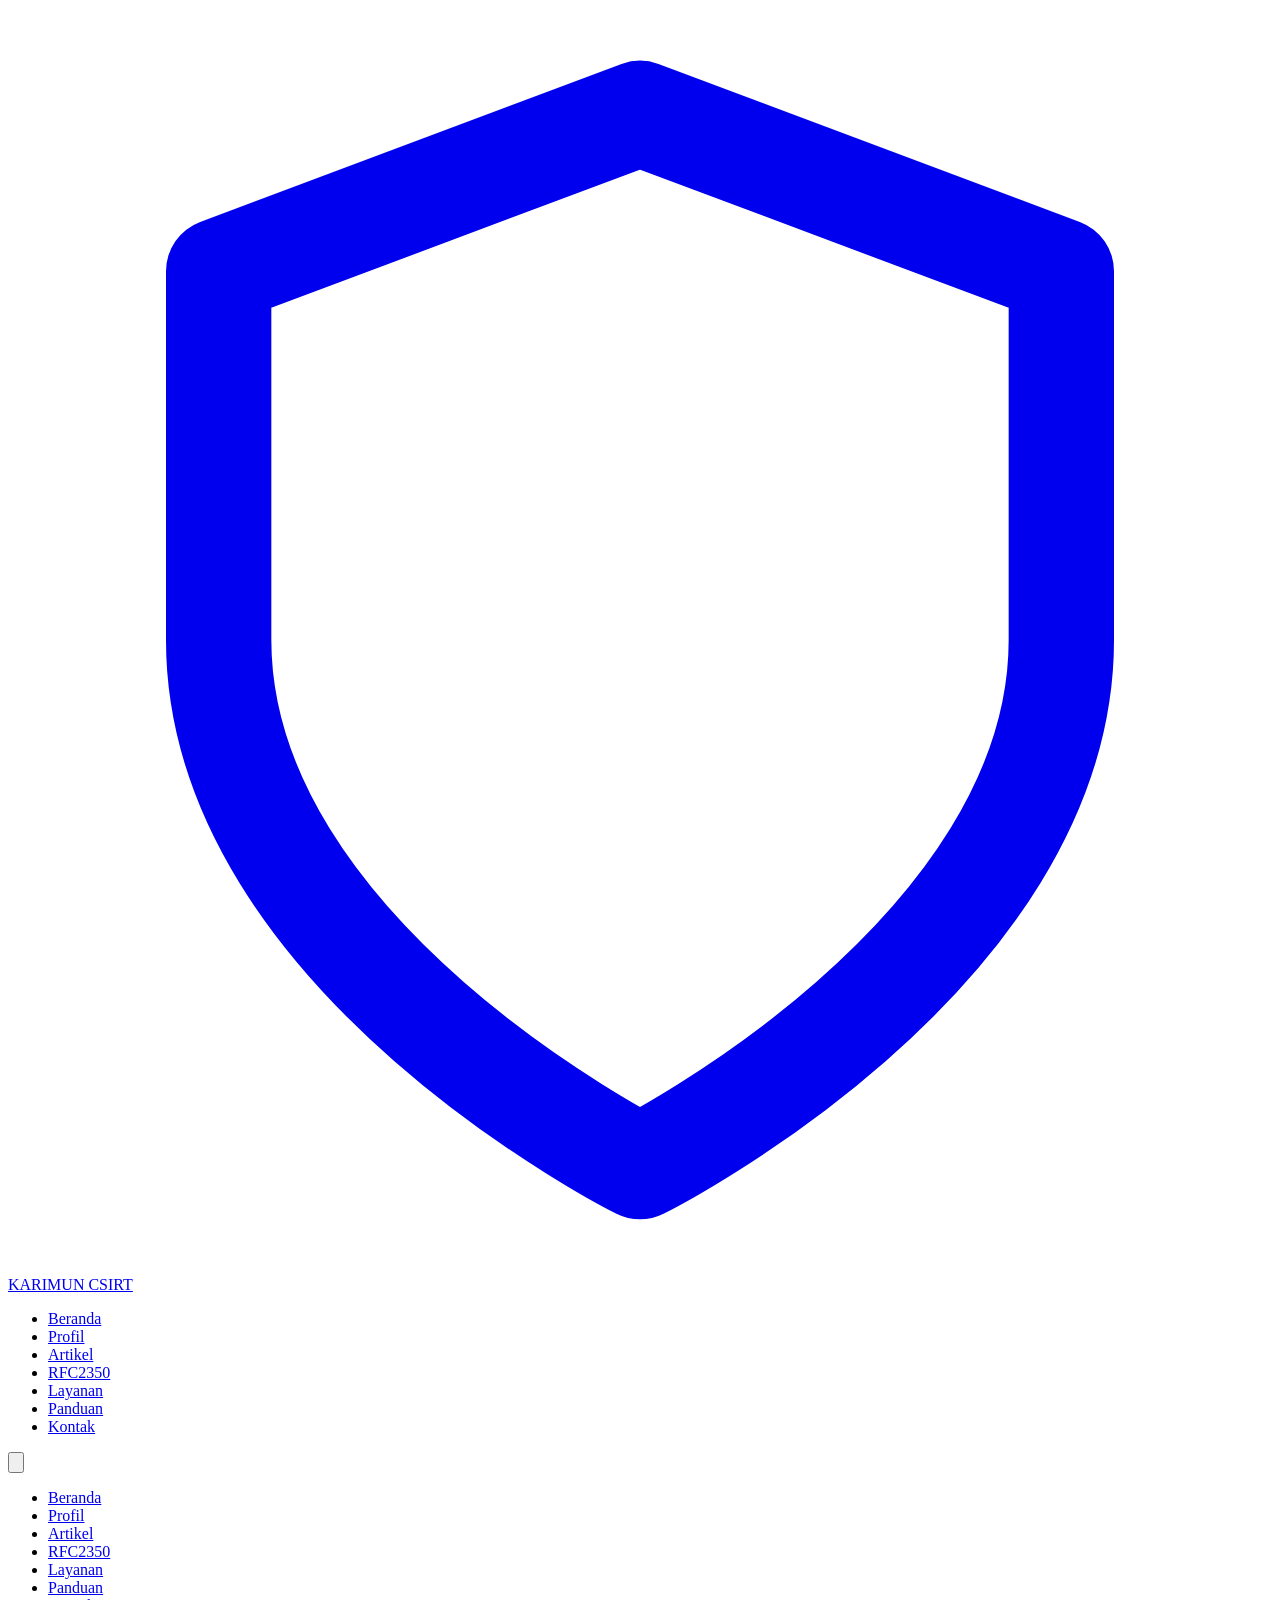
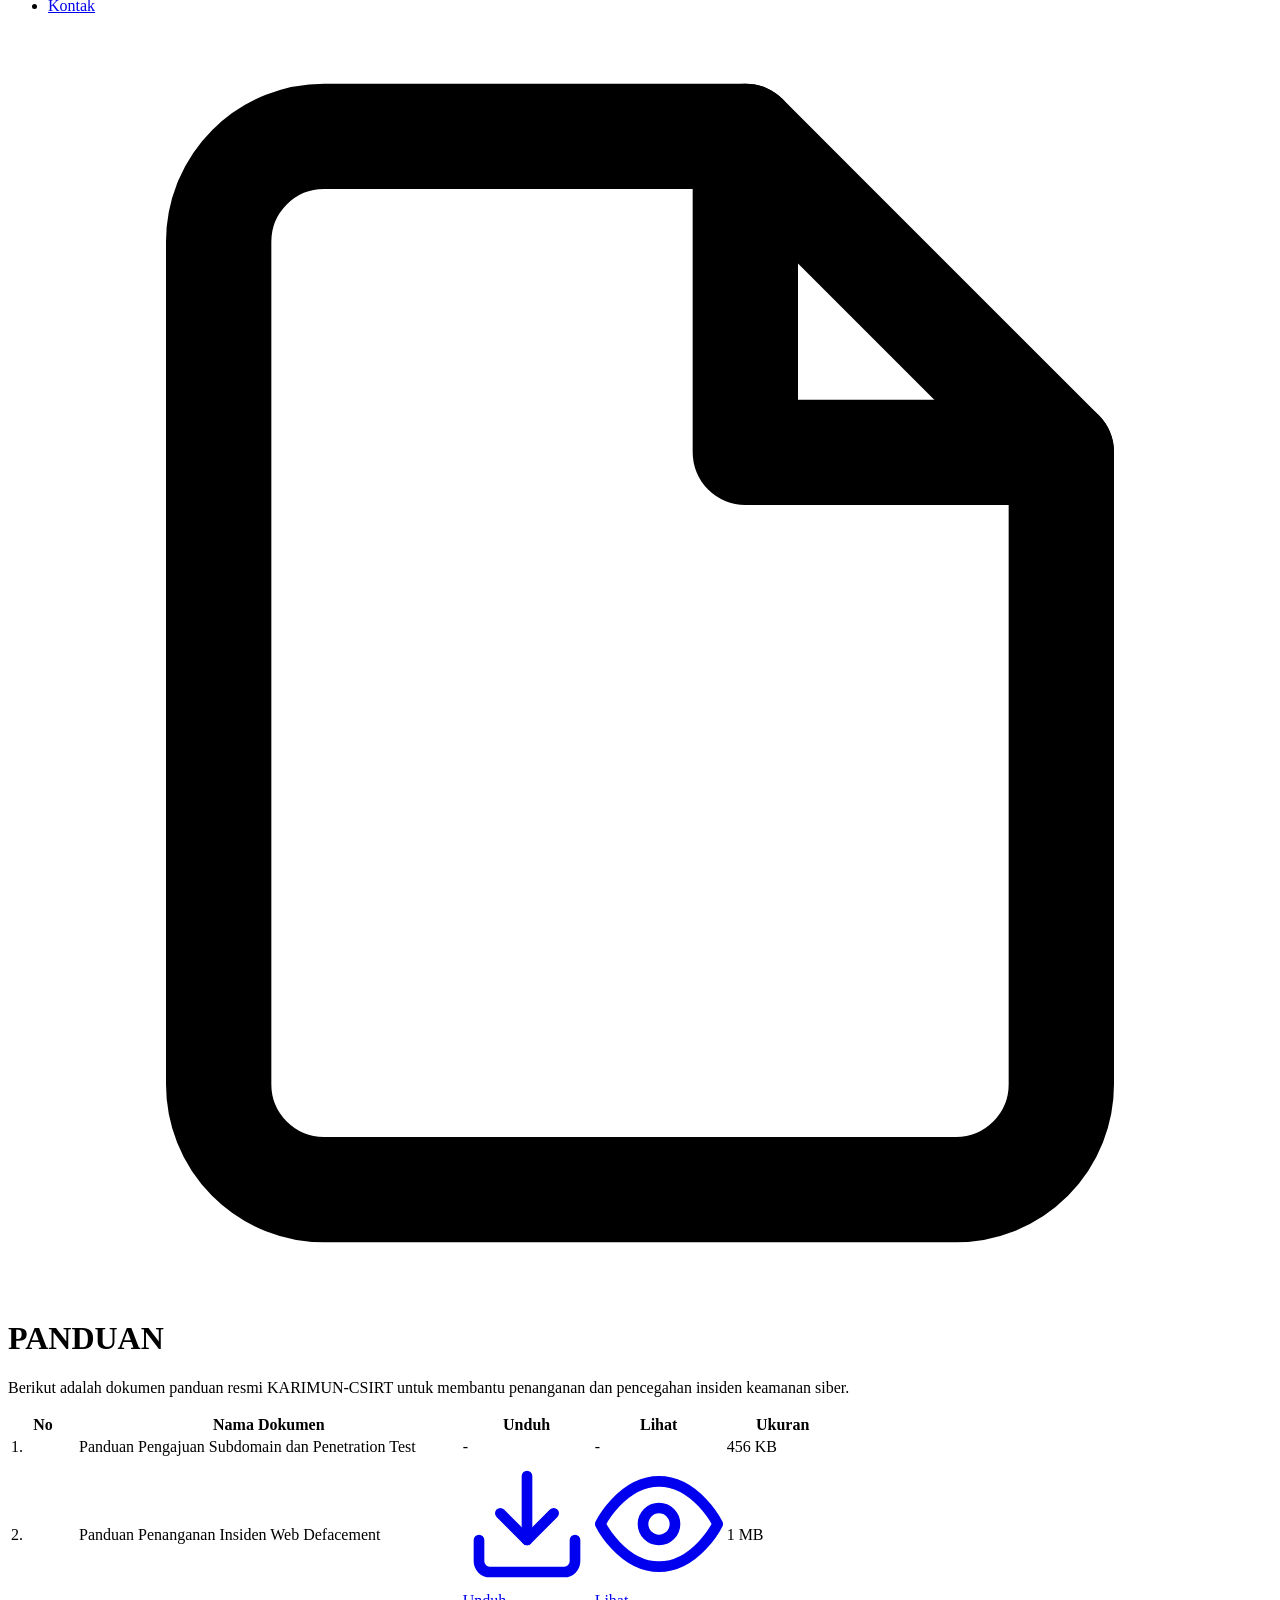
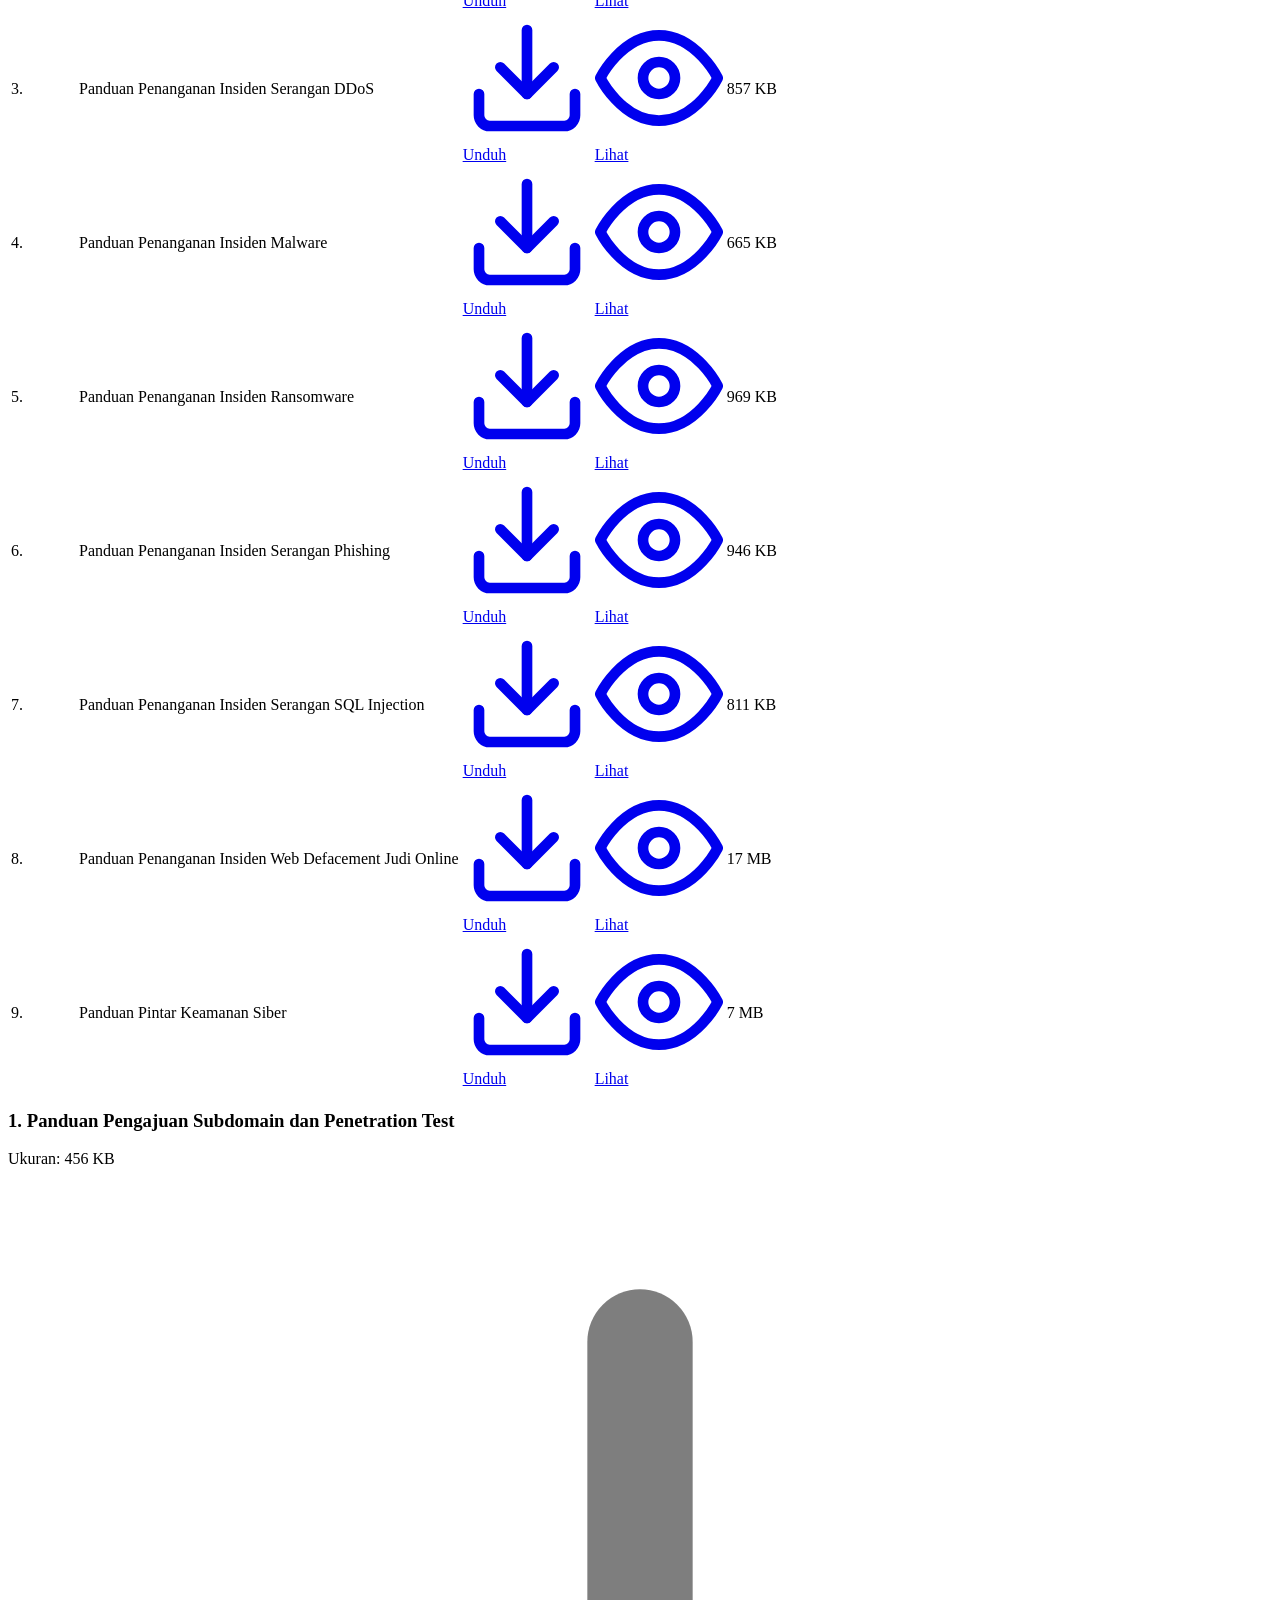
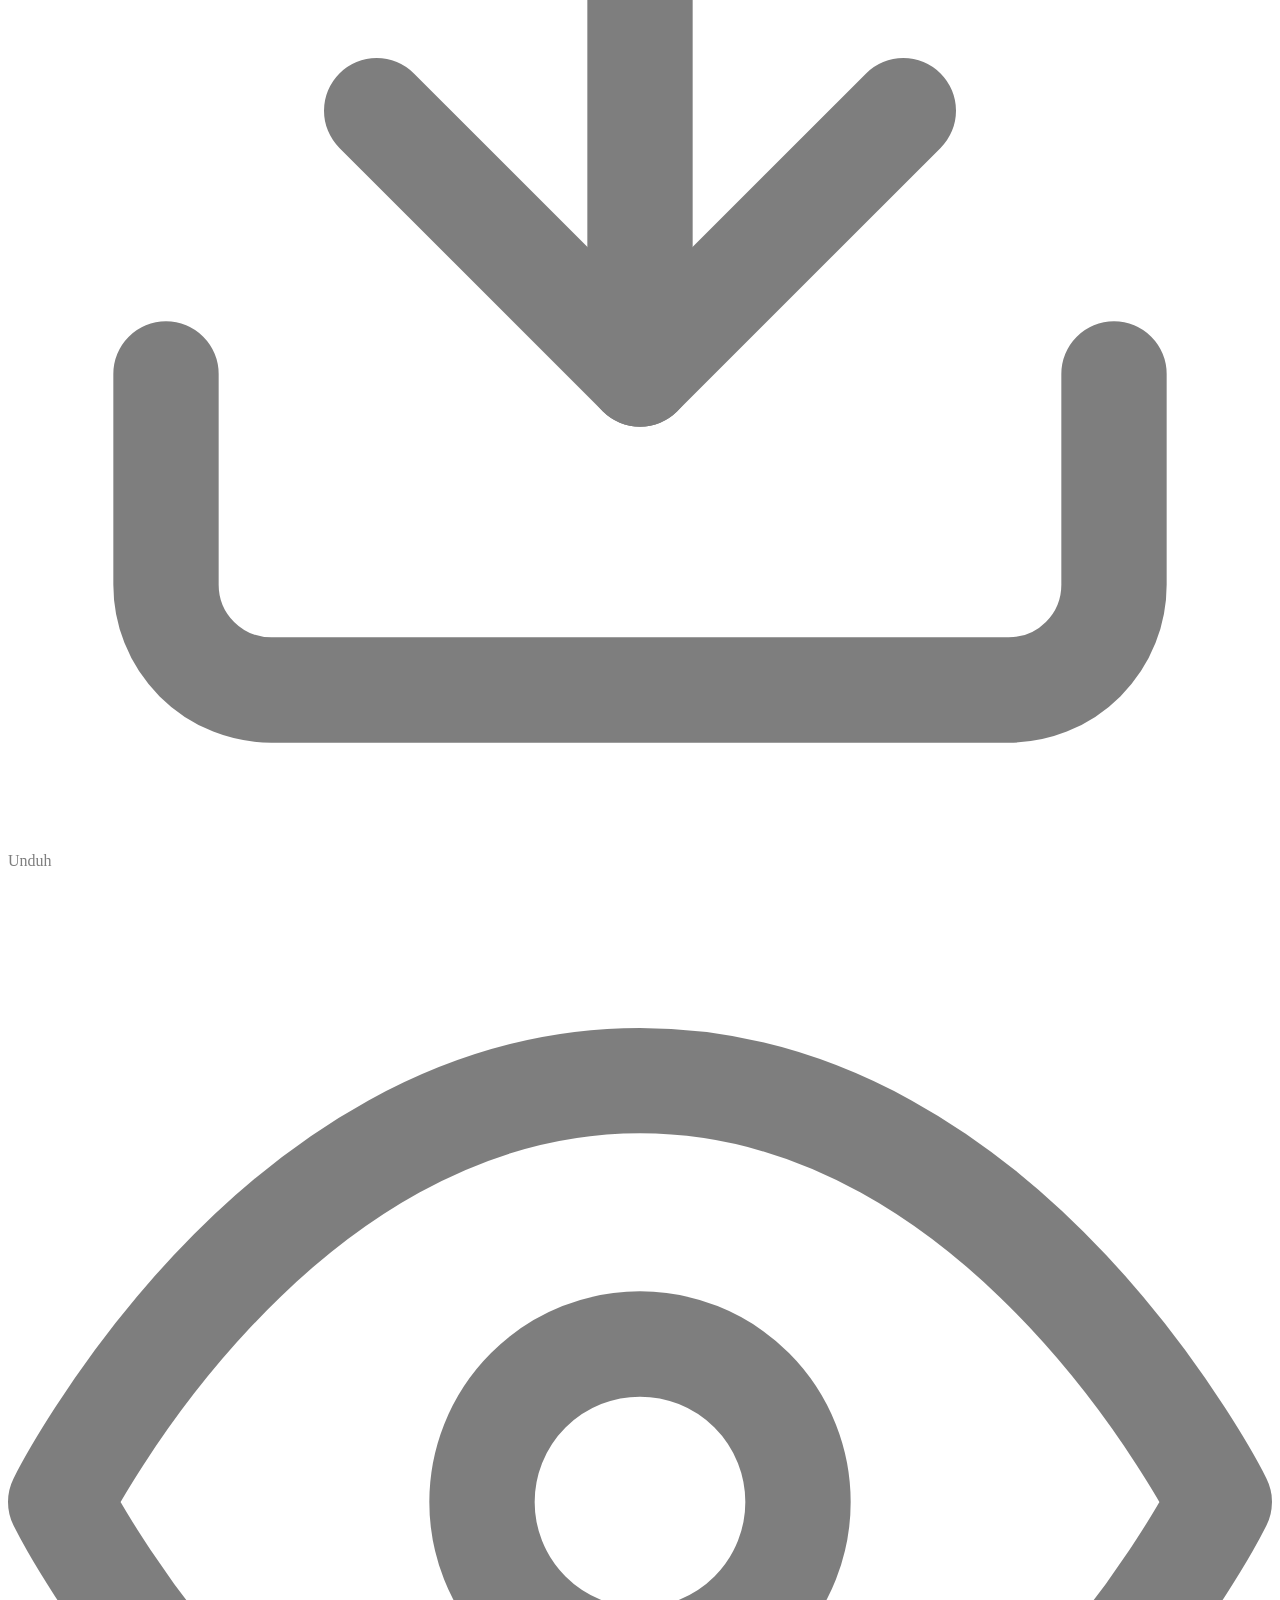
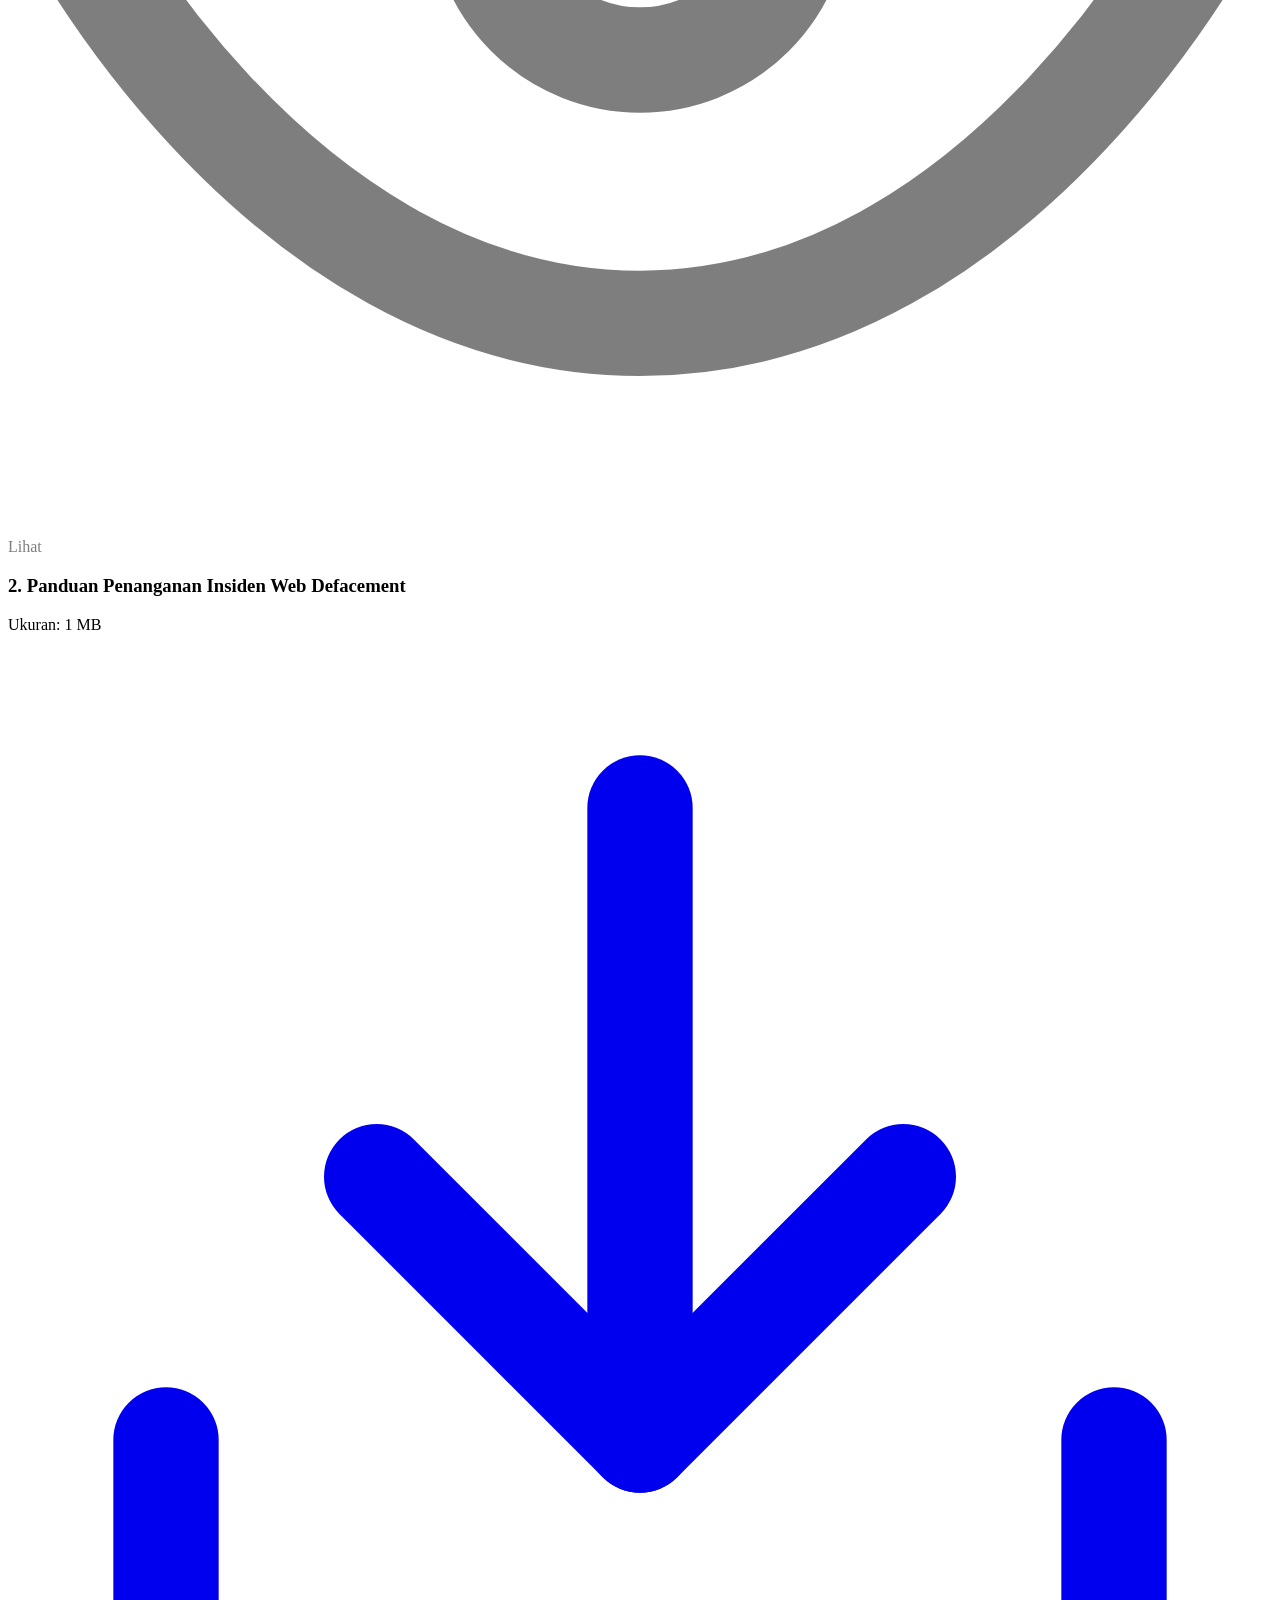
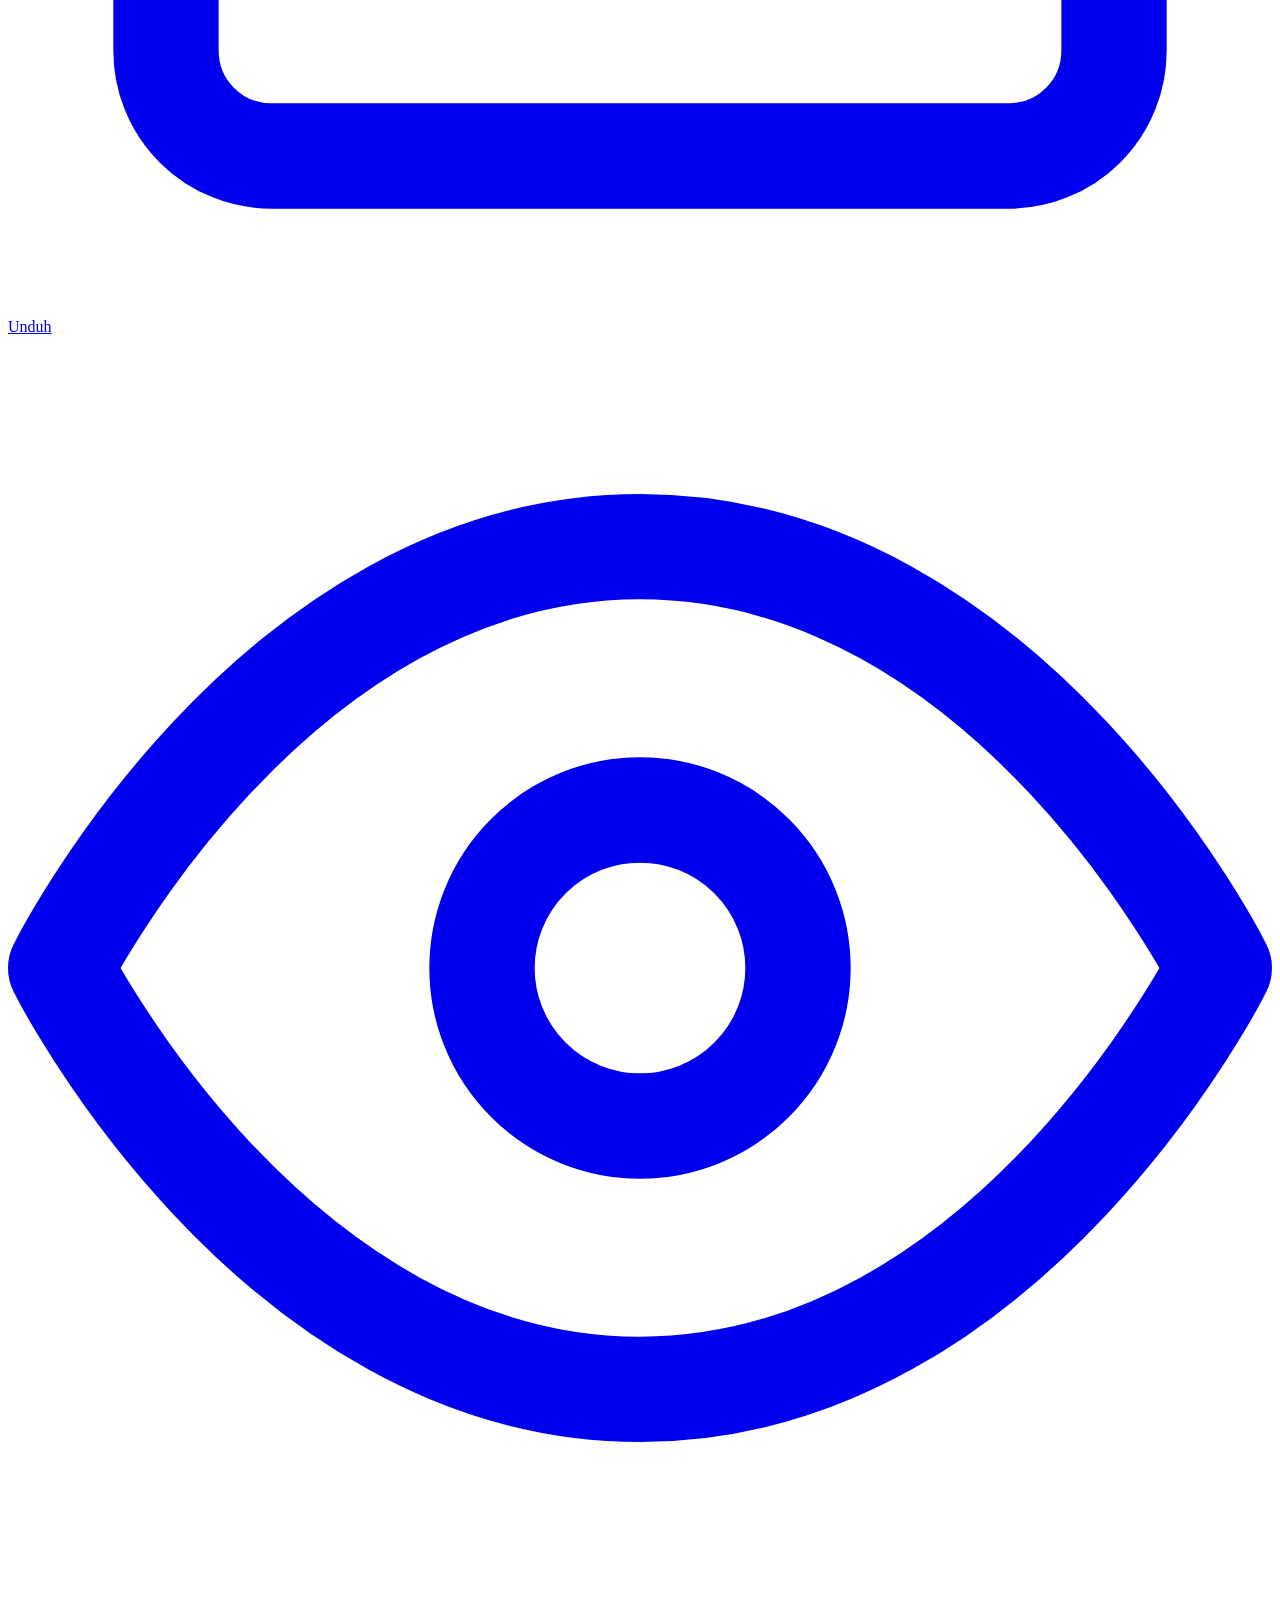
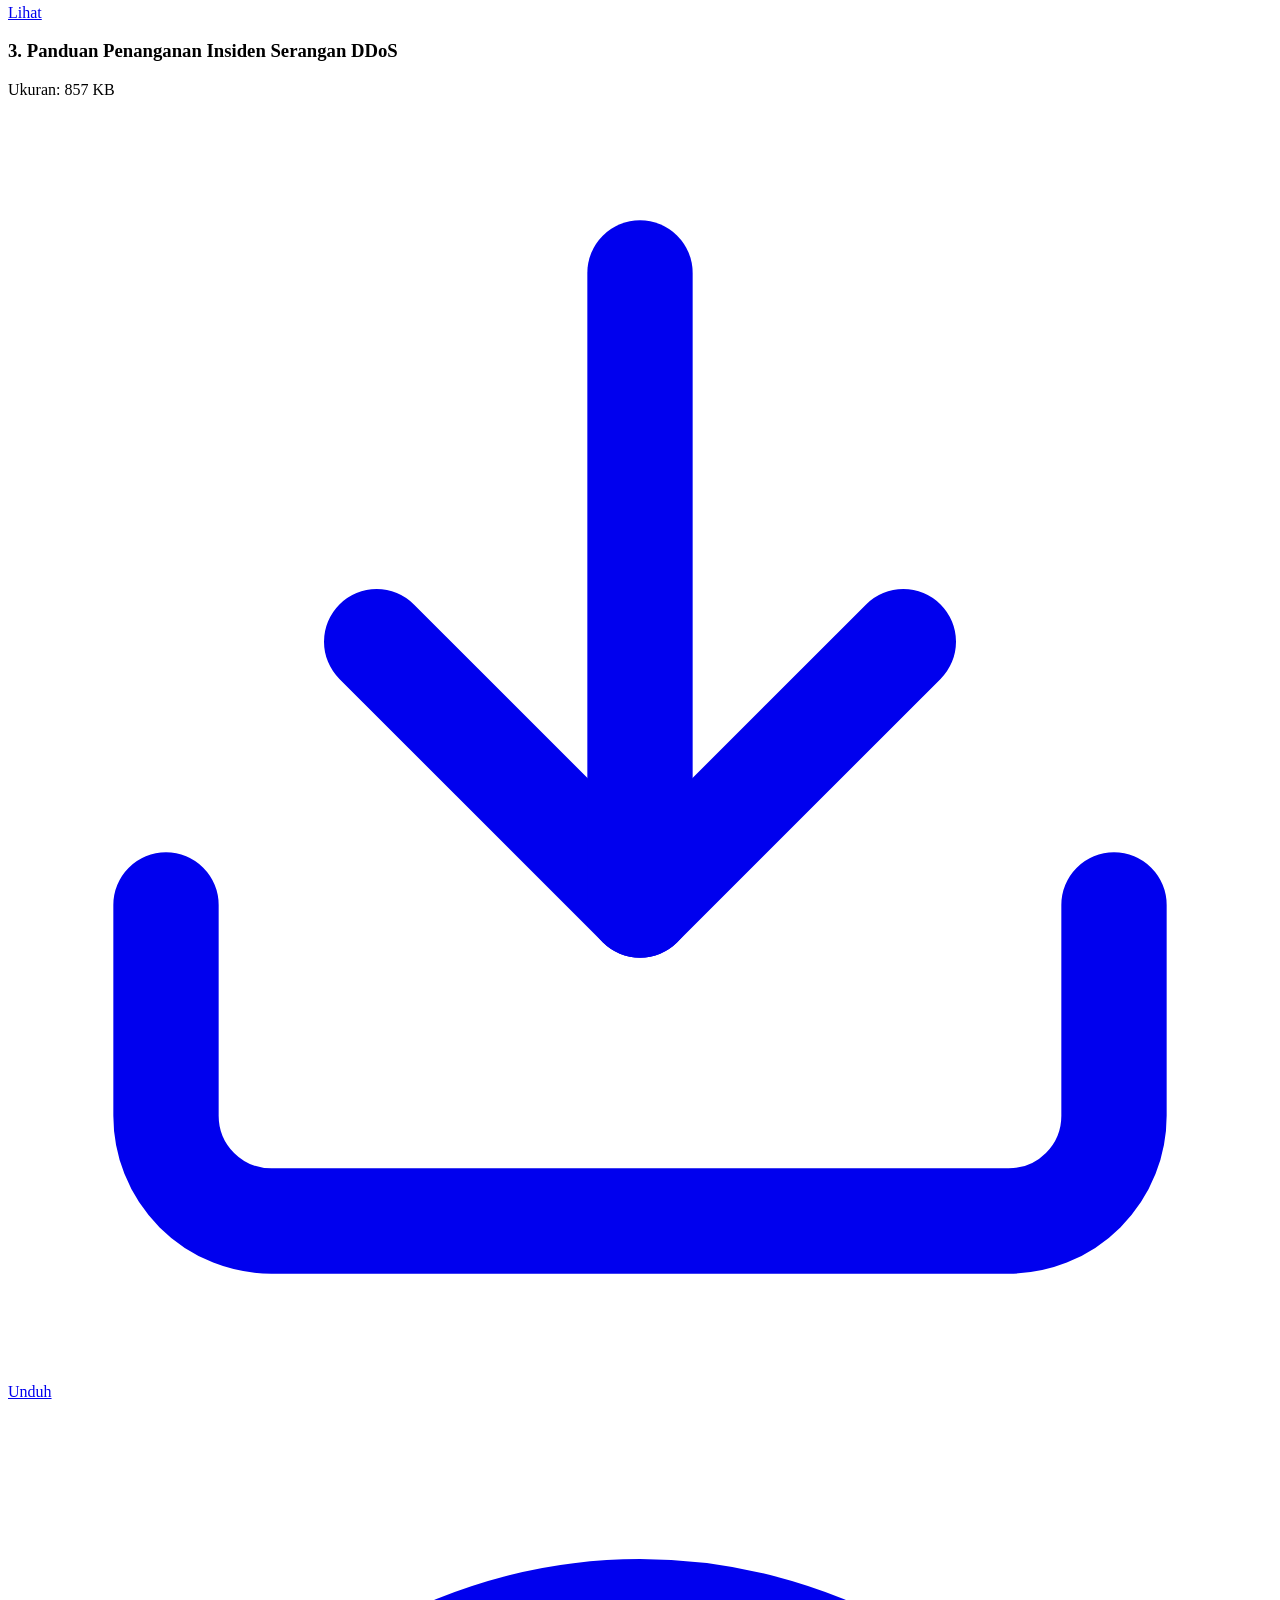
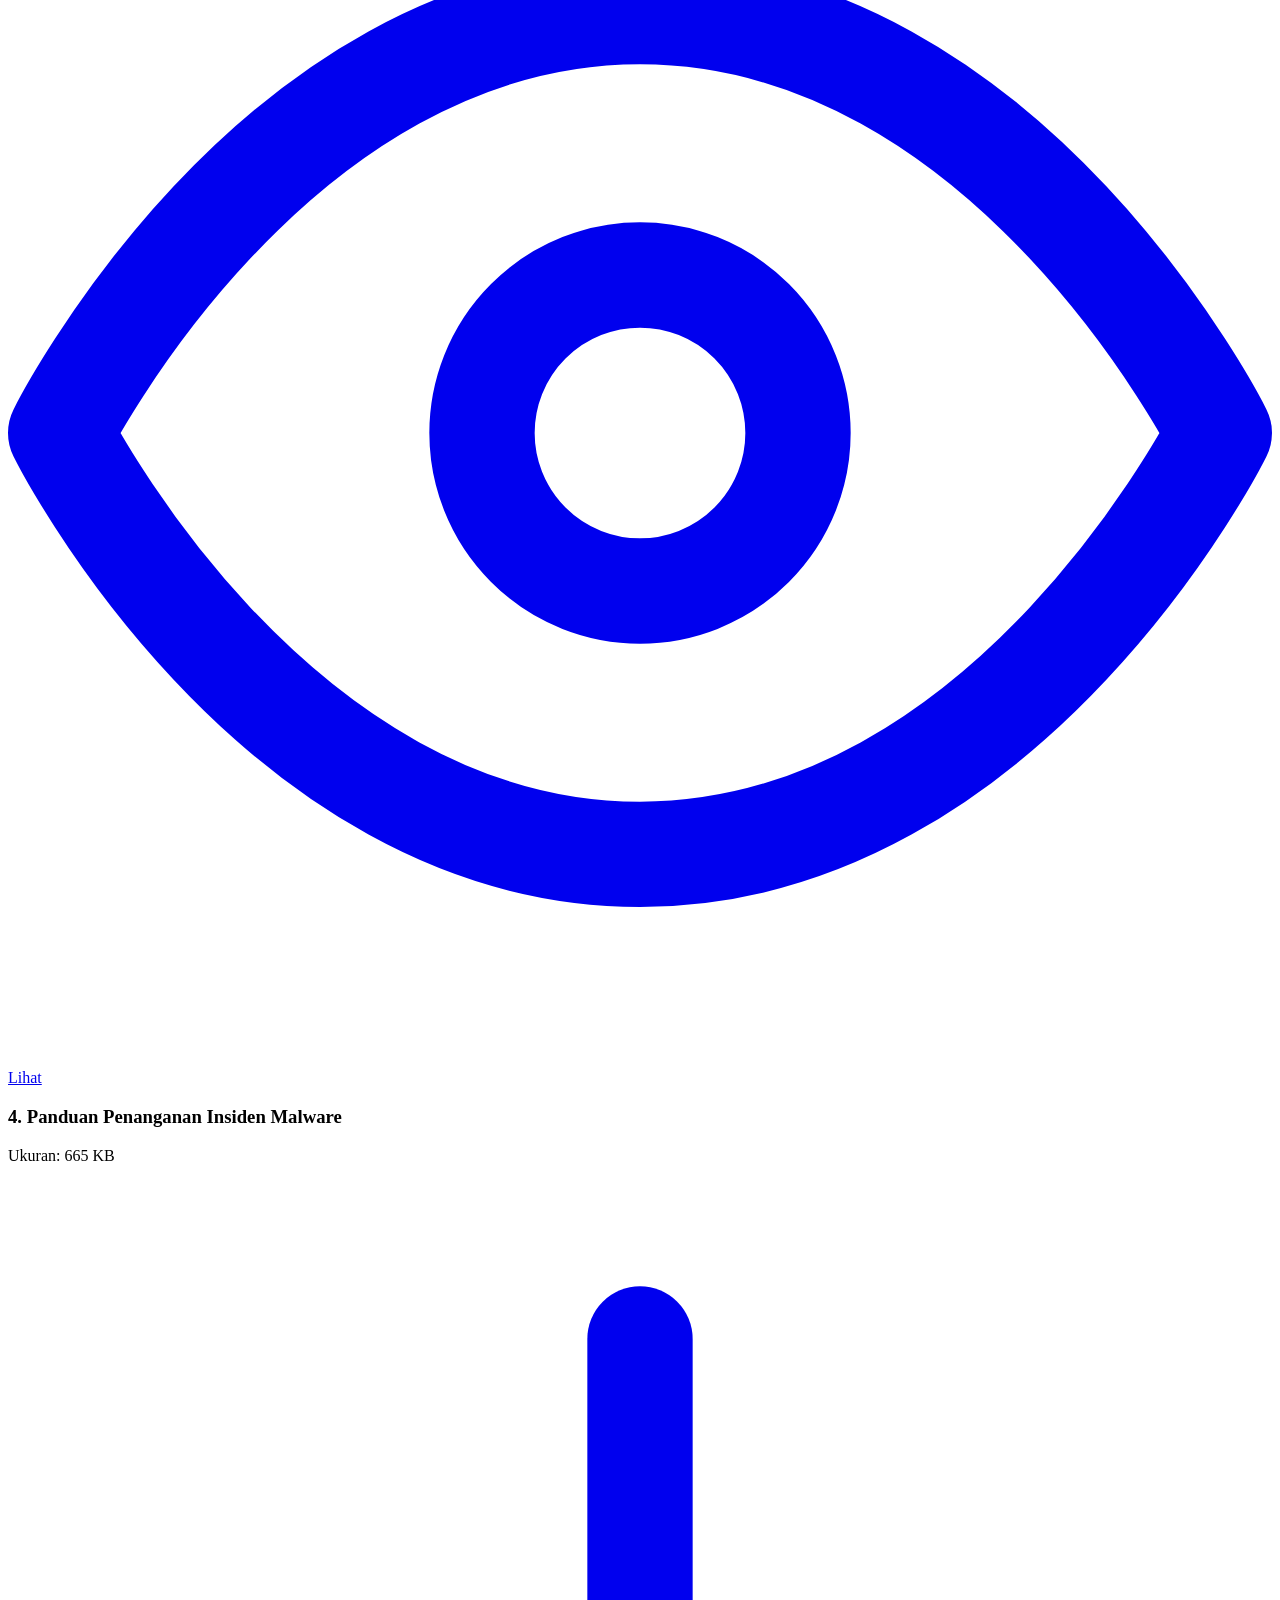
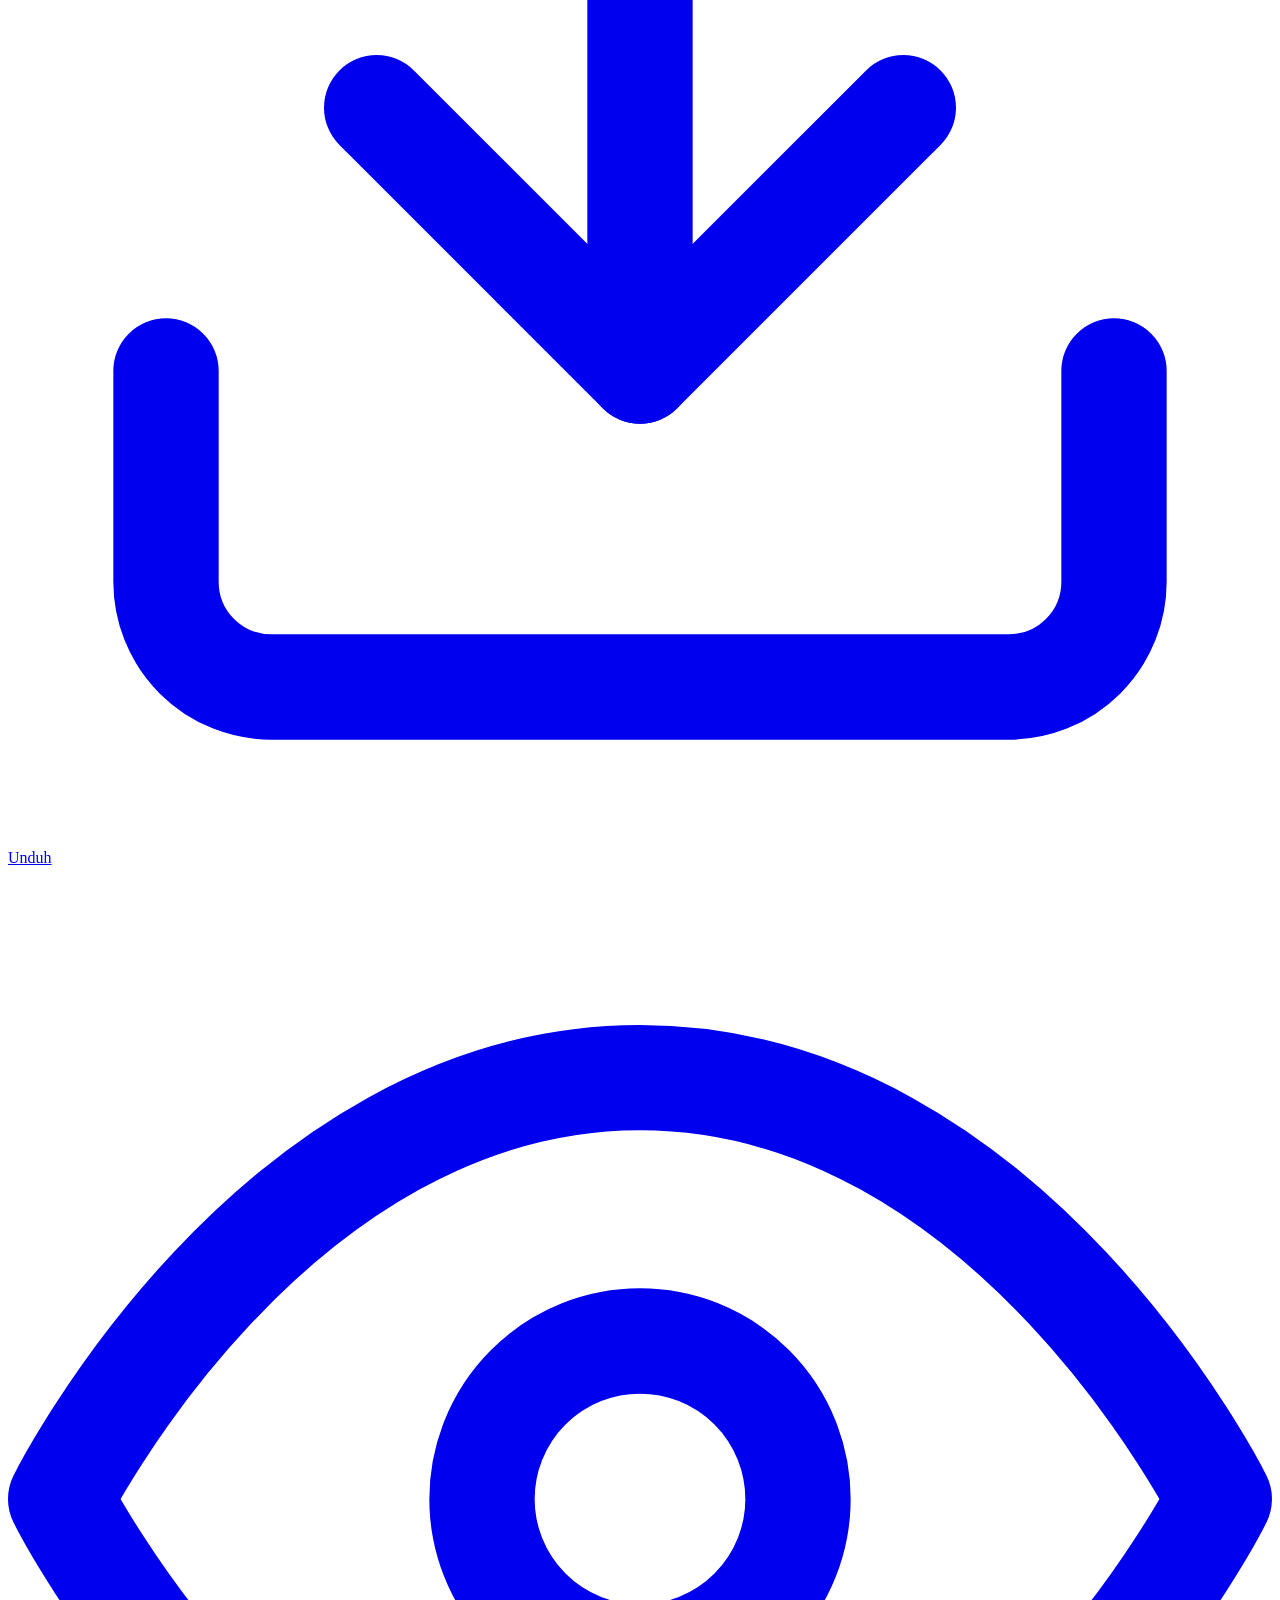
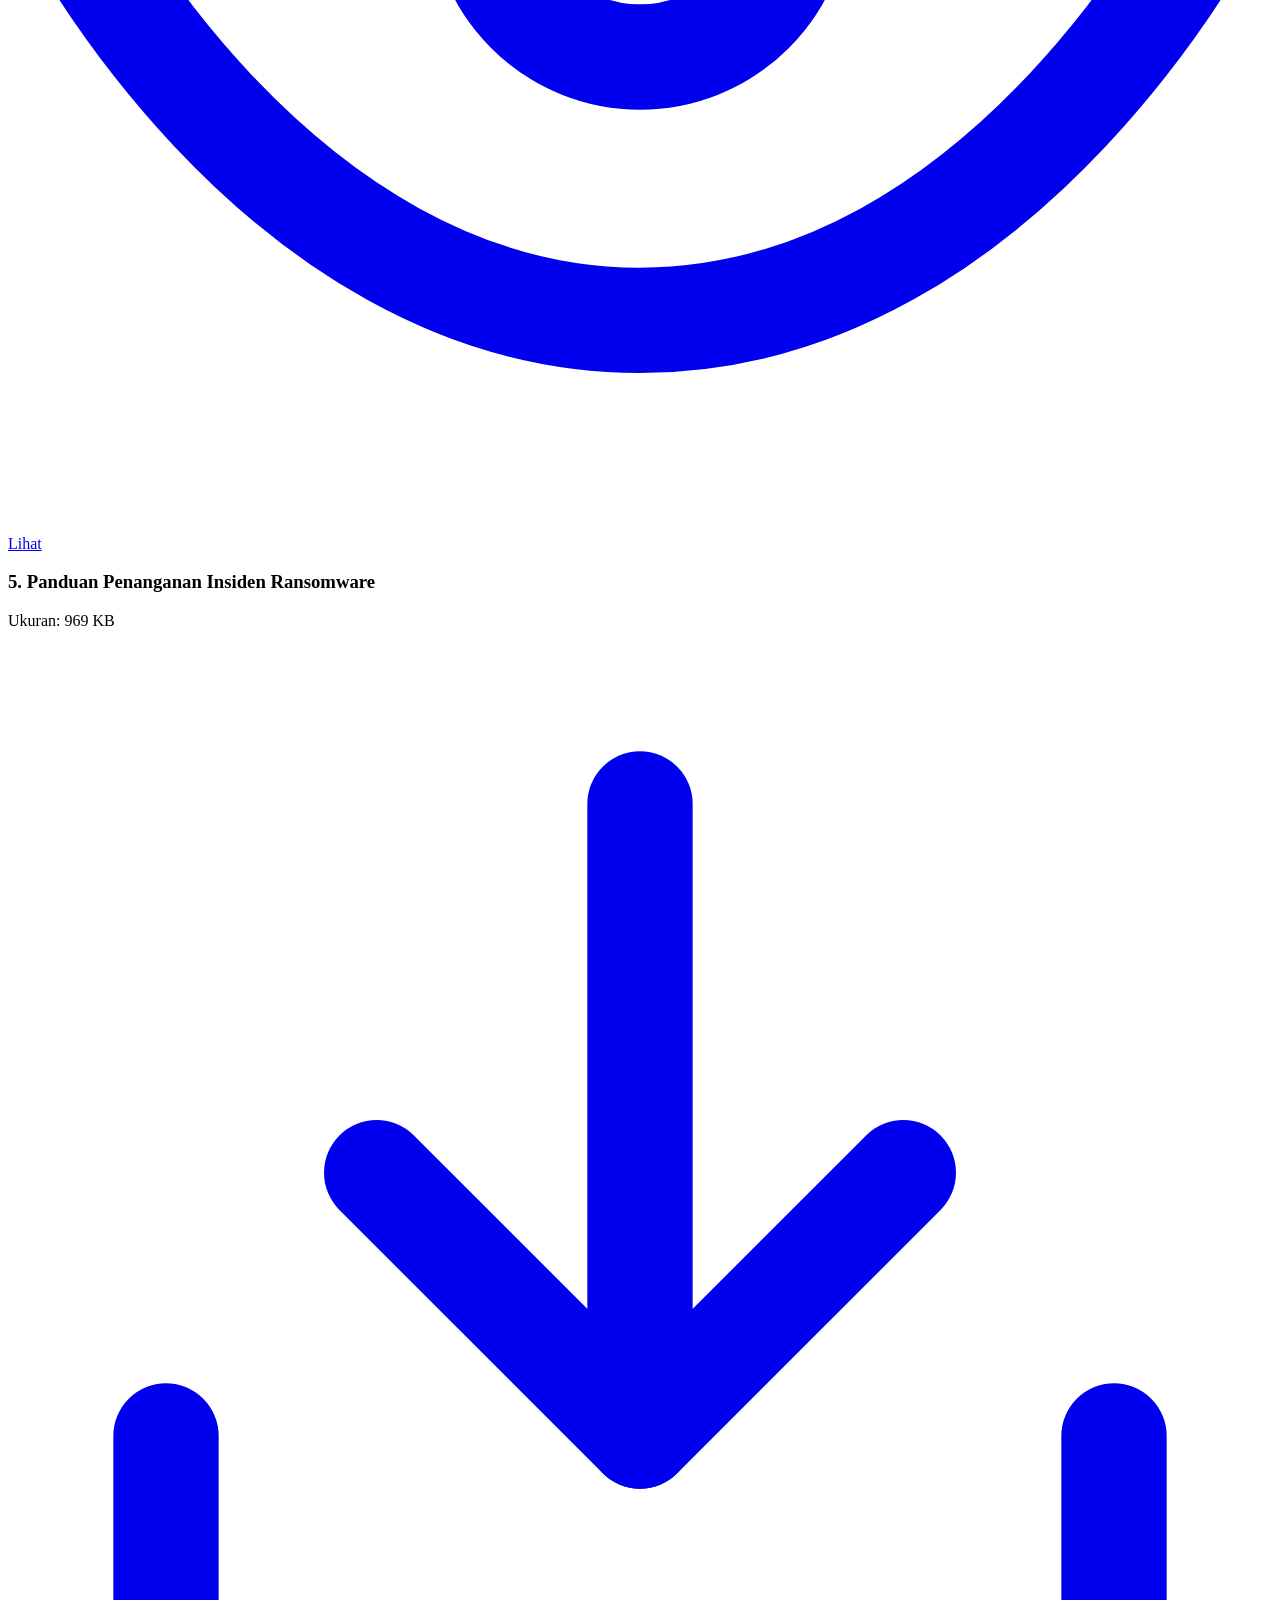
==== panduan.html @ 1b894e27 "Add files via upload" ====
<!doctype html>
<html lang="id">
<head>
<meta charset="UTF-8">
<meta name="viewport" content="width=device-width, initial-scale=1.0">
<title>Panduan — KARIMUN-CSIRT</title>
<meta name="description" content="KARIMUN-CSIRT - Tim Tanggap Insiden Siber Kabupaten Karimun">
<meta name="author" content="KARIMUN-CSIRT">
<link rel="stylesheet" href="css/styles.css">
</head>
<body>

<nav class="navbar">
  <div class="container nav-inner">
    <a href="index.html" class="nav-brand"><svg viewBox="0 0 24 24" fill="none" stroke="currentColor" stroke-width="2" stroke-linecap="round" stroke-linejoin="round"><path d="M12 22s8-4 8-10V5l-8-3-8 3v7c0 6 8 10 8 10z"/></svg><span>KARIMUN CSIRT</span></a>
    <ul class="nav-menu">
      <li><a href="index.html#beranda">Beranda</a></li>
<li><a href="index.html#profil">Profil</a></li>
<li><a href="index.html#artikel">Artikel</a></li>
<li><a href="rfc2350.html">RFC2350</a></li>
<li><a href="index.html#layanan">Layanan</a></li>
<li><a href="panduan.html">Panduan</a></li>
<li><a href="index.html#kontak">Kontak</a></li>
    </ul>
    <button class="nav-toggle" aria-label="Toggle menu"><svg viewBox="0 0 24 24" fill="none" stroke="currentColor" stroke-width="2" stroke-linecap="round" stroke-linejoin="round"><line x1="3" y1="12" x2="21" y2="12"/><line x1="3" y1="6" x2="21" y2="6"/><line x1="3" y1="18" x2="21" y2="18"/></svg></button>
  </div>
  <div class="nav-mobile">
    <ul>
      <li><a href="index.html#beranda">Beranda</a></li>
<li><a href="index.html#profil">Profil</a></li>
<li><a href="index.html#artikel">Artikel</a></li>
<li><a href="rfc2350.html">RFC2350</a></li>
<li><a href="index.html#layanan">Layanan</a></li>
<li><a href="panduan.html">Panduan</a></li>
<li><a href="index.html#kontak">Kontak</a></li>
    </ul>
  </div>
</nav>

<main class="page-main">
  <div class="container">
    <div class="page-title"><svg viewBox="0 0 24 24" fill="none" stroke="currentColor" stroke-width="2" stroke-linecap="round" stroke-linejoin="round"><path d="M14 2H6a2 2 0 0 0-2 2v16a2 2 0 0 0 2 2h12a2 2 0 0 0 2-2V8z"/><polyline points="14 2 14 8 20 8"/></svg><h1>PANDUAN</h1></div>
    <p class="page-lead">Berikut adalah dokumen panduan resmi KARIMUN-CSIRT untuk membantu penanganan dan pencegahan insiden keamanan siber.</p>
    <div class="panduan-table-wrap">
      <table class="panduan-table">
        <thead><tr><th style="width:64px;">No</th><th>Nama Dokumen</th><th class="center" style="width:128px;">Unduh</th><th class="center" style="width:128px;">Lihat</th><th class="center" style="width:112px;">Ukuran</th></tr></thead>
        <tbody><tr><td>1.</td><td>Panduan Pengajuan Subdomain dan Penetration Test</td><td class="center"><span class="muted">-</span></td><td class="center"><span class="muted">-</span></td><td class="center muted">456 KB</td></tr>
<tr><td>2.</td><td>Panduan Penanganan Insiden Web Defacement</td><td class="center"><a href="https://drive.google.com/file/d/1oSfKueGyVSsU7AROZkgxerQ_oX2DpHHj/view?usp=sharing" target="_blank" rel="noopener noreferrer"><svg viewBox="0 0 24 24" fill="none" stroke="currentColor" stroke-width="2" stroke-linecap="round" stroke-linejoin="round"><path d="M21 15v4a2 2 0 0 1-2 2H5a2 2 0 0 1-2-2v-4"/><polyline points="7 10 12 15 17 10"/><line x1="12" y1="15" x2="12" y2="3"/></svg><span>Unduh</span></a></td><td class="center"><a href="https://drive.google.com/file/d/1oSfKueGyVSsU7AROZkgxerQ_oX2DpHHj/view?usp=sharing" target="_blank" rel="noopener noreferrer"><svg viewBox="0 0 24 24" fill="none" stroke="currentColor" stroke-width="2" stroke-linecap="round" stroke-linejoin="round"><path d="M1 12s4-8 11-8 11 8 11 8-4 8-11 8-11-8-11-8z"/><circle cx="12" cy="12" r="3"/></svg><span>Lihat</span></a></td><td class="center muted">1 MB</td></tr>
<tr><td>3.</td><td>Panduan Penanganan Insiden Serangan DDoS</td><td class="center"><a href="https://drive.google.com/file/d/10yz6hZQY7lxyWxMOKpnhhPmdJWtTqJnK/view?usp=sharing" target="_blank" rel="noopener noreferrer"><svg viewBox="0 0 24 24" fill="none" stroke="currentColor" stroke-width="2" stroke-linecap="round" stroke-linejoin="round"><path d="M21 15v4a2 2 0 0 1-2 2H5a2 2 0 0 1-2-2v-4"/><polyline points="7 10 12 15 17 10"/><line x1="12" y1="15" x2="12" y2="3"/></svg><span>Unduh</span></a></td><td class="center"><a href="https://drive.google.com/file/d/10yz6hZQY7lxyWxMOKpnhhPmdJWtTqJnK/view?usp=sharing" target="_blank" rel="noopener noreferrer"><svg viewBox="0 0 24 24" fill="none" stroke="currentColor" stroke-width="2" stroke-linecap="round" stroke-linejoin="round"><path d="M1 12s4-8 11-8 11 8 11 8-4 8-11 8-11-8-11-8z"/><circle cx="12" cy="12" r="3"/></svg><span>Lihat</span></a></td><td class="center muted">857 KB</td></tr>
<tr><td>4.</td><td>Panduan Penanganan Insiden Malware</td><td class="center"><a href="https://drive.google.com/file/d/1QJjTfGN-voJCG9NZcPxhPw86McT-jFrw/view?usp=sharing" target="_blank" rel="noopener noreferrer"><svg viewBox="0 0 24 24" fill="none" stroke="currentColor" stroke-width="2" stroke-linecap="round" stroke-linejoin="round"><path d="M21 15v4a2 2 0 0 1-2 2H5a2 2 0 0 1-2-2v-4"/><polyline points="7 10 12 15 17 10"/><line x1="12" y1="15" x2="12" y2="3"/></svg><span>Unduh</span></a></td><td class="center"><a href="https://drive.google.com/file/d/1QJjTfGN-voJCG9NZcPxhPw86McT-jFrw/view?usp=sharing" target="_blank" rel="noopener noreferrer"><svg viewBox="0 0 24 24" fill="none" stroke="currentColor" stroke-width="2" stroke-linecap="round" stroke-linejoin="round"><path d="M1 12s4-8 11-8 11 8 11 8-4 8-11 8-11-8-11-8z"/><circle cx="12" cy="12" r="3"/></svg><span>Lihat</span></a></td><td class="center muted">665 KB</td></tr>
<tr><td>5.</td><td>Panduan Penanganan Insiden Ransomware</td><td class="center"><a href="https://drive.google.com/file/d/1GOMiowM1PjeCg-nZ91d44GNd33LEcigE/view?usp=drive_link" target="_blank" rel="noopener noreferrer"><svg viewBox="0 0 24 24" fill="none" stroke="currentColor" stroke-width="2" stroke-linecap="round" stroke-linejoin="round"><path d="M21 15v4a2 2 0 0 1-2 2H5a2 2 0 0 1-2-2v-4"/><polyline points="7 10 12 15 17 10"/><line x1="12" y1="15" x2="12" y2="3"/></svg><span>Unduh</span></a></td><td class="center"><a href="https://drive.google.com/file/d/1GOMiowM1PjeCg-nZ91d44GNd33LEcigE/view?usp=drive_link" target="_blank" rel="noopener noreferrer"><svg viewBox="0 0 24 24" fill="none" stroke="currentColor" stroke-width="2" stroke-linecap="round" stroke-linejoin="round"><path d="M1 12s4-8 11-8 11 8 11 8-4 8-11 8-11-8-11-8z"/><circle cx="12" cy="12" r="3"/></svg><span>Lihat</span></a></td><td class="center muted">969 KB</td></tr>
<tr><td>6.</td><td>Panduan Penanganan Insiden Serangan Phishing</td><td class="center"><a href="https://drive.google.com/file/d/16NfoUNNM7P1AWBjC0WnYS9zL-tpuzyyV/view?usp=drive_link" target="_blank" rel="noopener noreferrer"><svg viewBox="0 0 24 24" fill="none" stroke="currentColor" stroke-width="2" stroke-linecap="round" stroke-linejoin="round"><path d="M21 15v4a2 2 0 0 1-2 2H5a2 2 0 0 1-2-2v-4"/><polyline points="7 10 12 15 17 10"/><line x1="12" y1="15" x2="12" y2="3"/></svg><span>Unduh</span></a></td><td class="center"><a href="https://drive.google.com/file/d/16NfoUNNM7P1AWBjC0WnYS9zL-tpuzyyV/view?usp=drive_link" target="_blank" rel="noopener noreferrer"><svg viewBox="0 0 24 24" fill="none" stroke="currentColor" stroke-width="2" stroke-linecap="round" stroke-linejoin="round"><path d="M1 12s4-8 11-8 11 8 11 8-4 8-11 8-11-8-11-8z"/><circle cx="12" cy="12" r="3"/></svg><span>Lihat</span></a></td><td class="center muted">946 KB</td></tr>
<tr><td>7.</td><td>Panduan Penanganan Insiden Serangan SQL Injection</td><td class="center"><a href="https://drive.google.com/file/d/1rhGrJ7c48wOgqggwa9empFY9cAAHUhTp/view?usp=drive_link" target="_blank" rel="noopener noreferrer"><svg viewBox="0 0 24 24" fill="none" stroke="currentColor" stroke-width="2" stroke-linecap="round" stroke-linejoin="round"><path d="M21 15v4a2 2 0 0 1-2 2H5a2 2 0 0 1-2-2v-4"/><polyline points="7 10 12 15 17 10"/><line x1="12" y1="15" x2="12" y2="3"/></svg><span>Unduh</span></a></td><td class="center"><a href="https://drive.google.com/file/d/1rhGrJ7c48wOgqggwa9empFY9cAAHUhTp/view?usp=drive_link" target="_blank" rel="noopener noreferrer"><svg viewBox="0 0 24 24" fill="none" stroke="currentColor" stroke-width="2" stroke-linecap="round" stroke-linejoin="round"><path d="M1 12s4-8 11-8 11 8 11 8-4 8-11 8-11-8-11-8z"/><circle cx="12" cy="12" r="3"/></svg><span>Lihat</span></a></td><td class="center muted">811 KB</td></tr>
<tr><td>8.</td><td>Panduan Penanganan Insiden Web Defacement Judi Online</td><td class="center"><a href="https://drive.google.com/file/d/1lkygSR8JT-_XyWUvT4HxLfFv63D8RGX8/view?usp=drive_link" target="_blank" rel="noopener noreferrer"><svg viewBox="0 0 24 24" fill="none" stroke="currentColor" stroke-width="2" stroke-linecap="round" stroke-linejoin="round"><path d="M21 15v4a2 2 0 0 1-2 2H5a2 2 0 0 1-2-2v-4"/><polyline points="7 10 12 15 17 10"/><line x1="12" y1="15" x2="12" y2="3"/></svg><span>Unduh</span></a></td><td class="center"><a href="https://drive.google.com/file/d/1lkygSR8JT-_XyWUvT4HxLfFv63D8RGX8/view?usp=drive_link" target="_blank" rel="noopener noreferrer"><svg viewBox="0 0 24 24" fill="none" stroke="currentColor" stroke-width="2" stroke-linecap="round" stroke-linejoin="round"><path d="M1 12s4-8 11-8 11 8 11 8-4 8-11 8-11-8-11-8z"/><circle cx="12" cy="12" r="3"/></svg><span>Lihat</span></a></td><td class="center muted">17 MB</td></tr>
<tr><td>9.</td><td>Panduan Pintar Keamanan Siber</td><td class="center"><a href="https://drive.google.com/file/d/1xNflxK0XH0Qld-VnQFqHbl7VaHNjNgiL/view?usp=drive_link" target="_blank" rel="noopener noreferrer"><svg viewBox="0 0 24 24" fill="none" stroke="currentColor" stroke-width="2" stroke-linecap="round" stroke-linejoin="round"><path d="M21 15v4a2 2 0 0 1-2 2H5a2 2 0 0 1-2-2v-4"/><polyline points="7 10 12 15 17 10"/><line x1="12" y1="15" x2="12" y2="3"/></svg><span>Unduh</span></a></td><td class="center"><a href="https://drive.google.com/file/d/1xNflxK0XH0Qld-VnQFqHbl7VaHNjNgiL/view?usp=drive_link" target="_blank" rel="noopener noreferrer"><svg viewBox="0 0 24 24" fill="none" stroke="currentColor" stroke-width="2" stroke-linecap="round" stroke-linejoin="round"><path d="M1 12s4-8 11-8 11 8 11 8-4 8-11 8-11-8-11-8z"/><circle cx="12" cy="12" r="3"/></svg><span>Lihat</span></a></td><td class="center muted">7 MB</td></tr></tbody>
      </table>
    </div>
    <div class="panduan-mobile"><div class="panduan-mobile-card"><h3>1. Panduan Pengajuan Subdomain dan Penetration Test</h3><p class="meta">Ukuran: 456 KB</p><div class="actions"><span class="btn btn-accent btn-sm" style="opacity:.5;cursor:not-allowed;"><svg viewBox="0 0 24 24" fill="none" stroke="currentColor" stroke-width="2" stroke-linecap="round" stroke-linejoin="round"><path d="M21 15v4a2 2 0 0 1-2 2H5a2 2 0 0 1-2-2v-4"/><polyline points="7 10 12 15 17 10"/><line x1="12" y1="15" x2="12" y2="3"/></svg><span>Unduh</span></span><span class="btn btn-outline btn-sm" style="opacity:.5;cursor:not-allowed;"><svg viewBox="0 0 24 24" fill="none" stroke="currentColor" stroke-width="2" stroke-linecap="round" stroke-linejoin="round"><path d="M1 12s4-8 11-8 11 8 11 8-4 8-11 8-11-8-11-8z"/><circle cx="12" cy="12" r="3"/></svg><span>Lihat</span></span></div></div>
<div class="panduan-mobile-card"><h3>2. Panduan Penanganan Insiden Web Defacement</h3><p class="meta">Ukuran: 1 MB</p><div class="actions"><a class="btn btn-accent btn-sm" href="https://drive.google.com/file/d/1oSfKueGyVSsU7AROZkgxerQ_oX2DpHHj/view?usp=sharing" target="_blank" rel="noopener noreferrer"><svg viewBox="0 0 24 24" fill="none" stroke="currentColor" stroke-width="2" stroke-linecap="round" stroke-linejoin="round"><path d="M21 15v4a2 2 0 0 1-2 2H5a2 2 0 0 1-2-2v-4"/><polyline points="7 10 12 15 17 10"/><line x1="12" y1="15" x2="12" y2="3"/></svg><span>Unduh</span></a><a class="btn btn-outline btn-sm" href="https://drive.google.com/file/d/1oSfKueGyVSsU7AROZkgxerQ_oX2DpHHj/view?usp=sharing" target="_blank" rel="noopener noreferrer"><svg viewBox="0 0 24 24" fill="none" stroke="currentColor" stroke-width="2" stroke-linecap="round" stroke-linejoin="round"><path d="M1 12s4-8 11-8 11 8 11 8-4 8-11 8-11-8-11-8z"/><circle cx="12" cy="12" r="3"/></svg><span>Lihat</span></a></div></div>
<div class="panduan-mobile-card"><h3>3. Panduan Penanganan Insiden Serangan DDoS</h3><p class="meta">Ukuran: 857 KB</p><div class="actions"><a class="btn btn-accent btn-sm" href="https://drive.google.com/file/d/10yz6hZQY7lxyWxMOKpnhhPmdJWtTqJnK/view?usp=sharing" target="_blank" rel="noopener noreferrer"><svg viewBox="0 0 24 24" fill="none" stroke="currentColor" stroke-width="2" stroke-linecap="round" stroke-linejoin="round"><path d="M21 15v4a2 2 0 0 1-2 2H5a2 2 0 0 1-2-2v-4"/><polyline points="7 10 12 15 17 10"/><line x1="12" y1="15" x2="12" y2="3"/></svg><span>Unduh</span></a><a class="btn btn-outline btn-sm" href="https://drive.google.com/file/d/10yz6hZQY7lxyWxMOKpnhhPmdJWtTqJnK/view?usp=sharing" target="_blank" rel="noopener noreferrer"><svg viewBox="0 0 24 24" fill="none" stroke="currentColor" stroke-width="2" stroke-linecap="round" stroke-linejoin="round"><path d="M1 12s4-8 11-8 11 8 11 8-4 8-11 8-11-8-11-8z"/><circle cx="12" cy="12" r="3"/></svg><span>Lihat</span></a></div></div>
<div class="panduan-mobile-card"><h3>4. Panduan Penanganan Insiden Malware</h3><p class="meta">Ukuran: 665 KB</p><div class="actions"><a class="btn btn-accent btn-sm" href="https://drive.google.com/file/d/1QJjTfGN-voJCG9NZcPxhPw86McT-jFrw/view?usp=sharing" target="_blank" rel="noopener noreferrer"><svg viewBox="0 0 24 24" fill="none" stroke="currentColor" stroke-width="2" stroke-linecap="round" stroke-linejoin="round"><path d="M21 15v4a2 2 0 0 1-2 2H5a2 2 0 0 1-2-2v-4"/><polyline points="7 10 12 15 17 10"/><line x1="12" y1="15" x2="12" y2="3"/></svg><span>Unduh</span></a><a class="btn btn-outline btn-sm" href="https://drive.google.com/file/d/1QJjTfGN-voJCG9NZcPxhPw86McT-jFrw/view?usp=sharing" target="_blank" rel="noopener noreferrer"><svg viewBox="0 0 24 24" fill="none" stroke="currentColor" stroke-width="2" stroke-linecap="round" stroke-linejoin="round"><path d="M1 12s4-8 11-8 11 8 11 8-4 8-11 8-11-8-11-8z"/><circle cx="12" cy="12" r="3"/></svg><span>Lihat</span></a></div></div>
<div class="panduan-mobile-card"><h3>5. Panduan Penanganan Insiden Ransomware</h3><p class="meta">Ukuran: 969 KB</p><div class="actions"><a class="btn btn-accent btn-sm" href="https://drive.google.com/file/d/1GOMiowM1PjeCg-nZ91d44GNd33LEcigE/view?usp=drive_link" target="_blank" rel="noopener noreferrer"><svg viewBox="0 0 24 24" fill="none" stroke="currentColor" stroke-width="2" stroke-linecap="round" stroke-linejoin="round"><path d="M21 15v4a2 2 0 0 1-2 2H5a2 2 0 0 1-2-2v-4"/><polyline points="7 10 12 15 17 10"/><line x1="12" y1="15" x2="12" y2="3"/></svg><span>Unduh</span></a><a class="btn btn-outline btn-sm" href="https://drive.google.com/file/d/1GOMiowM1PjeCg-nZ91d44GNd33LEcigE/view?usp=drive_link" target="_blank" rel="noopener noreferrer"><svg viewBox="0 0 24 24" fill="none" stroke="currentColor" stroke-width="2" stroke-linecap="round" stroke-linejoin="round"><path d="M1 12s4-8 11-8 11 8 11 8-4 8-11 8-11-8-11-8z"/><circle cx="12" cy="12" r="3"/></svg><span>Lihat</span></a></div></div>
<div class="panduan-mobile-card"><h3>6. Panduan Penanganan Insiden Serangan Phishing</h3><p class="meta">Ukuran: 946 KB</p><div class="actions"><a class="btn btn-accent btn-sm" href="https://drive.google.com/file/d/16NfoUNNM7P1AWBjC0WnYS9zL-tpuzyyV/view?usp=drive_link" target="_blank" rel="noopener noreferrer"><svg viewBox="0 0 24 24" fill="none" stroke="currentColor" stroke-width="2" stroke-linecap="round" stroke-linejoin="round"><path d="M21 15v4a2 2 0 0 1-2 2H5a2 2 0 0 1-2-2v-4"/><polyline points="7 10 12 15 17 10"/><line x1="12" y1="15" x2="12" y2="3"/></svg><span>Unduh</span></a><a class="btn btn-outline btn-sm" href="https://drive.google.com/file/d/16NfoUNNM7P1AWBjC0WnYS9zL-tpuzyyV/view?usp=drive_link" target="_blank" rel="noopener noreferrer"><svg viewBox="0 0 24 24" fill="none" stroke="currentColor" stroke-width="2" stroke-linecap="round" stroke-linejoin="round"><path d="M1 12s4-8 11-8 11 8 11 8-4 8-11 8-11-8-11-8z"/><circle cx="12" cy="12" r="3"/></svg><span>Lihat</span></a></div></div>
<div class="panduan-mobile-card"><h3>7. Panduan Penanganan Insiden Serangan SQL Injection</h3><p class="meta">Ukuran: 811 KB</p><div class="actions"><a class="btn btn-accent btn-sm" href="https://drive.google.com/file/d/1rhGrJ7c48wOgqggwa9empFY9cAAHUhTp/view?usp=drive_link" target="_blank" rel="noopener noreferrer"><svg viewBox="0 0 24 24" fill="none" stroke="currentColor" stroke-width="2" stroke-linecap="round" stroke-linejoin="round"><path d="M21 15v4a2 2 0 0 1-2 2H5a2 2 0 0 1-2-2v-4"/><polyline points="7 10 12 15 17 10"/><line x1="12" y1="15" x2="12" y2="3"/></svg><span>Unduh</span></a><a class="btn btn-outline btn-sm" href="https://drive.google.com/file/d/1rhGrJ7c48wOgqggwa9empFY9cAAHUhTp/view?usp=drive_link" target="_blank" rel="noopener noreferrer"><svg viewBox="0 0 24 24" fill="none" stroke="currentColor" stroke-width="2" stroke-linecap="round" stroke-linejoin="round"><path d="M1 12s4-8 11-8 11 8 11 8-4 8-11 8-11-8-11-8z"/><circle cx="12" cy="12" r="3"/></svg><span>Lihat</span></a></div></div>
<div class="panduan-mobile-card"><h3>8. Panduan Penanganan Insiden Web Defacement Judi Online</h3><p class="meta">Ukuran: 17 MB</p><div class="actions"><a class="btn btn-accent btn-sm" href="https://drive.google.com/file/d/1lkygSR8JT-_XyWUvT4HxLfFv63D8RGX8/view?usp=drive_link" target="_blank" rel="noopener noreferrer"><svg viewBox="0 0 24 24" fill="none" stroke="currentColor" stroke-width="2" stroke-linecap="round" stroke-linejoin="round"><path d="M21 15v4a2 2 0 0 1-2 2H5a2 2 0 0 1-2-2v-4"/><polyline points="7 10 12 15 17 10"/><line x1="12" y1="15" x2="12" y2="3"/></svg><span>Unduh</span></a><a class="btn btn-outline btn-sm" href="https://drive.google.com/file/d/1lkygSR8JT-_XyWUvT4HxLfFv63D8RGX8/view?usp=drive_link" target="_blank" rel="noopener noreferrer"><svg viewBox="0 0 24 24" fill="none" stroke="currentColor" stroke-width="2" stroke-linecap="round" stroke-linejoin="round"><path d="M1 12s4-8 11-8 11 8 11 8-4 8-11 8-11-8-11-8z"/><circle cx="12" cy="12" r="3"/></svg><span>Lihat</span></a></div></div>
<div class="panduan-mobile-card"><h3>9. Panduan Pintar Keamanan Siber</h3><p class="meta">Ukuran: 7 MB</p><div class="actions"><a class="btn btn-accent btn-sm" href="https://drive.google.com/file/d/1xNflxK0XH0Qld-VnQFqHbl7VaHNjNgiL/view?usp=drive_link" target="_blank" rel="noopener noreferrer"><svg viewBox="0 0 24 24" fill="none" stroke="currentColor" stroke-width="2" stroke-linecap="round" stroke-linejoin="round"><path d="M21 15v4a2 2 0 0 1-2 2H5a2 2 0 0 1-2-2v-4"/><polyline points="7 10 12 15 17 10"/><line x1="12" y1="15" x2="12" y2="3"/></svg><span>Unduh</span></a><a class="btn btn-outline btn-sm" href="https://drive.google.com/file/d/1xNflxK0XH0Qld-VnQFqHbl7VaHNjNgiL/view?usp=drive_link" target="_blank" rel="noopener noreferrer"><svg viewBox="0 0 24 24" fill="none" stroke="currentColor" stroke-width="2" stroke-linecap="round" stroke-linejoin="round"><path d="M1 12s4-8 11-8 11 8 11 8-4 8-11 8-11-8-11-8z"/><circle cx="12" cy="12" r="3"/></svg><span>Lihat</span></a></div></div></div>
  </div>
</main>


<footer class="footer" id="kontak">
  <div class="container">
    <div class="footer-grid">
      <div>
        <div class="footer-brand"><svg viewBox="0 0 24 24" fill="none" stroke="currentColor" stroke-width="2" stroke-linecap="round" stroke-linejoin="round"><path d="M12 22s8-4 8-10V5l-8-3-8 3v7c0 6 8 10 8 10z"/></svg><span>KARIMUN CSIRT</span></div>
        <p style="font-size:.875rem; color: rgba(232,237,243,.7); line-height:1.6;">
          Tim Tanggap Insiden Siber Kabupaten Karimun. Melindungi ruang siber pemerintah daerah.
        </p>
      </div>
      <div>
        <h3>Tautan Cepat</h3>
        <ul><li><a href="index.html#beranda">Beranda</a></li>
<li><a href="index.html#profil">Profil</a></li>
<li><a href="index.html#artikel">Artikel</a></li>
<li><a href="rfc2350.html">RFC2350</a></li>
<li><a href="index.html#layanan">Layanan</a></li>
<li><a href="panduan.html">Panduan</a></li></ul>
      </div>
      <div>
        <h3>Kontak</h3>
        <ul class="footer-contact">
          <li><svg viewBox="0 0 24 24" fill="none" stroke="currentColor" stroke-width="2" stroke-linecap="round" stroke-linejoin="round"><rect x="2" y="4" width="20" height="16" rx="2"/><path d="m22 7-10 5L2 7"/></svg><span>csirt[@]karimunkab.go.id</span></li>
          <li><svg viewBox="0 0 24 24" fill="none" stroke="currentColor" stroke-width="2" stroke-linecap="round" stroke-linejoin="round"><path d="M22 16.92v3a2 2 0 0 1-2.18 2 19.79 19.79 0 0 1-8.63-3.07 19.5 19.5 0 0 1-6-6 19.79 19.79 0 0 1-3.07-8.67A2 2 0 0 1 4.11 2h3a2 2 0 0 1 2 1.72c.13.96.37 1.9.72 2.81a2 2 0 0 1-.45 2.11L8.09 9.91a16 16 0 0 0 6 6l1.27-1.27a2 2 0 0 1 2.11-.45c.91.35 1.85.59 2.81.72A2 2 0 0 1 22 16.92z"/></svg><span>(0777) 123-4567</span></li>
          <li><svg viewBox="0 0 24 24" fill="none" stroke="currentColor" stroke-width="2" stroke-linecap="round" stroke-linejoin="round"><path d="M20 10c0 6-8 12-8 12s-8-6-8-12a8 8 0 0 1 16 0z"/><circle cx="12" cy="10" r="3"/></svg><span>
            Dinas Komunikasi Informasi Statistik dan Persandian<br>
            Jalan Jenderal Sudirman Kelurahan Darusalam Kecamatan Meral Barat<br>
            Kabupaten Karimun Provinsi Kepulauan Riau Kode pos 29622<br>
            website: https://diskominfostaper.karimunkab.go.id/<br>
            email csirt[@]karimunkab.go.id nomor telp 08123456789
          </span></li>
        </ul>
      </div>
      <div>
        <h3>Lokasi Kami</h3>
        <div class="footer-map">
          <iframe src="https://www.google.com/maps/embed?pb=!1m18!1m12!1m3!1d3988.7!2d103.37304240502793!3d1.044087365595297!2m3!1f0!2f0!3f0!3m2!1i1024!2i768!4f13.1!3m3!1m2!1s0x0%3A0x0!2zMcKwMDInMzguNyJOIDEwM8KwMjInMjMuMCJF!5e0!3m2!1sid!2sid!4v1" allowfullscreen loading="lazy" referrerpolicy="no-referrer-when-downgrade" title="Peta Lokasi Kantor Diskominfostaper Kabupaten Karimun"></iframe>
        </div>
        <p style="font-size:.75rem; color: rgba(232,237,243,.6); margin-top:.5rem; display:flex; gap:.25rem; align-items:flex-start;">
          <svg viewBox="0 0 24 24" fill="none" stroke="currentColor" stroke-width="2" stroke-linecap="round" stroke-linejoin="round"><path d="M20 10c0 6-8 12-8 12s-8-6-8-12a8 8 0 0 1 16 0z"/><circle cx="12" cy="10" r="3"/></svg><span>Kantor Diskominfostaper Kabupaten Karimun</span>
        </p>
      </div>
    </div>
    <div class="footer-bottom">© 2026 KARIMUN-CSIRT. Seluruh hak cipta dilindungi.</div>
  </div>
</footer>

<button class="chat-fab" aria-label="Buka chatbot"><svg viewBox="0 0 24 24" fill="none" stroke="currentColor" stroke-width="2" stroke-linecap="round" stroke-linejoin="round"><path d="M21 15a2 2 0 0 1-2 2H7l-4 4V5a2 2 0 0 1 2-2h14a2 2 0 0 1 2 2z"/></svg></button>
<div class="chat-window" role="dialog" aria-label="KARIMUN-CSIRT Bot">
  <div class="chat-header">
    <svg viewBox="0 0 24 24" fill="none" stroke="currentColor" stroke-width="2" stroke-linecap="round" stroke-linejoin="round"><path d="M21 15a2 2 0 0 1-2 2H7l-4 4V5a2 2 0 0 1 2-2h14a2 2 0 0 1 2 2z"/></svg>
    <div><strong>KARIMUN-CSIRT Bot</strong><small>Konsultasi Keamanan Siber</small></div>
  </div>
  <div class="chat-messages">
    <div class="chat-msg bot">Halo! Saya asisten KARIMUN-CSIRT. Ada yang bisa saya bantu terkait keamanan siber?</div>
  </div>
  <div class="chat-input-row">
    <input type="text" placeholder="Ketik pertanyaan..." />
    <button aria-label="Kirim"><svg viewBox="0 0 24 24" fill="none" stroke="currentColor" stroke-width="2" stroke-linecap="round" stroke-linejoin="round"><line x1="22" y1="2" x2="11" y2="13"/><polygon points="22 2 15 22 11 13 2 9 22 2"/></svg></button>
  </div>
</div>
<script src="js/app.js"></script>
</body>
</html>
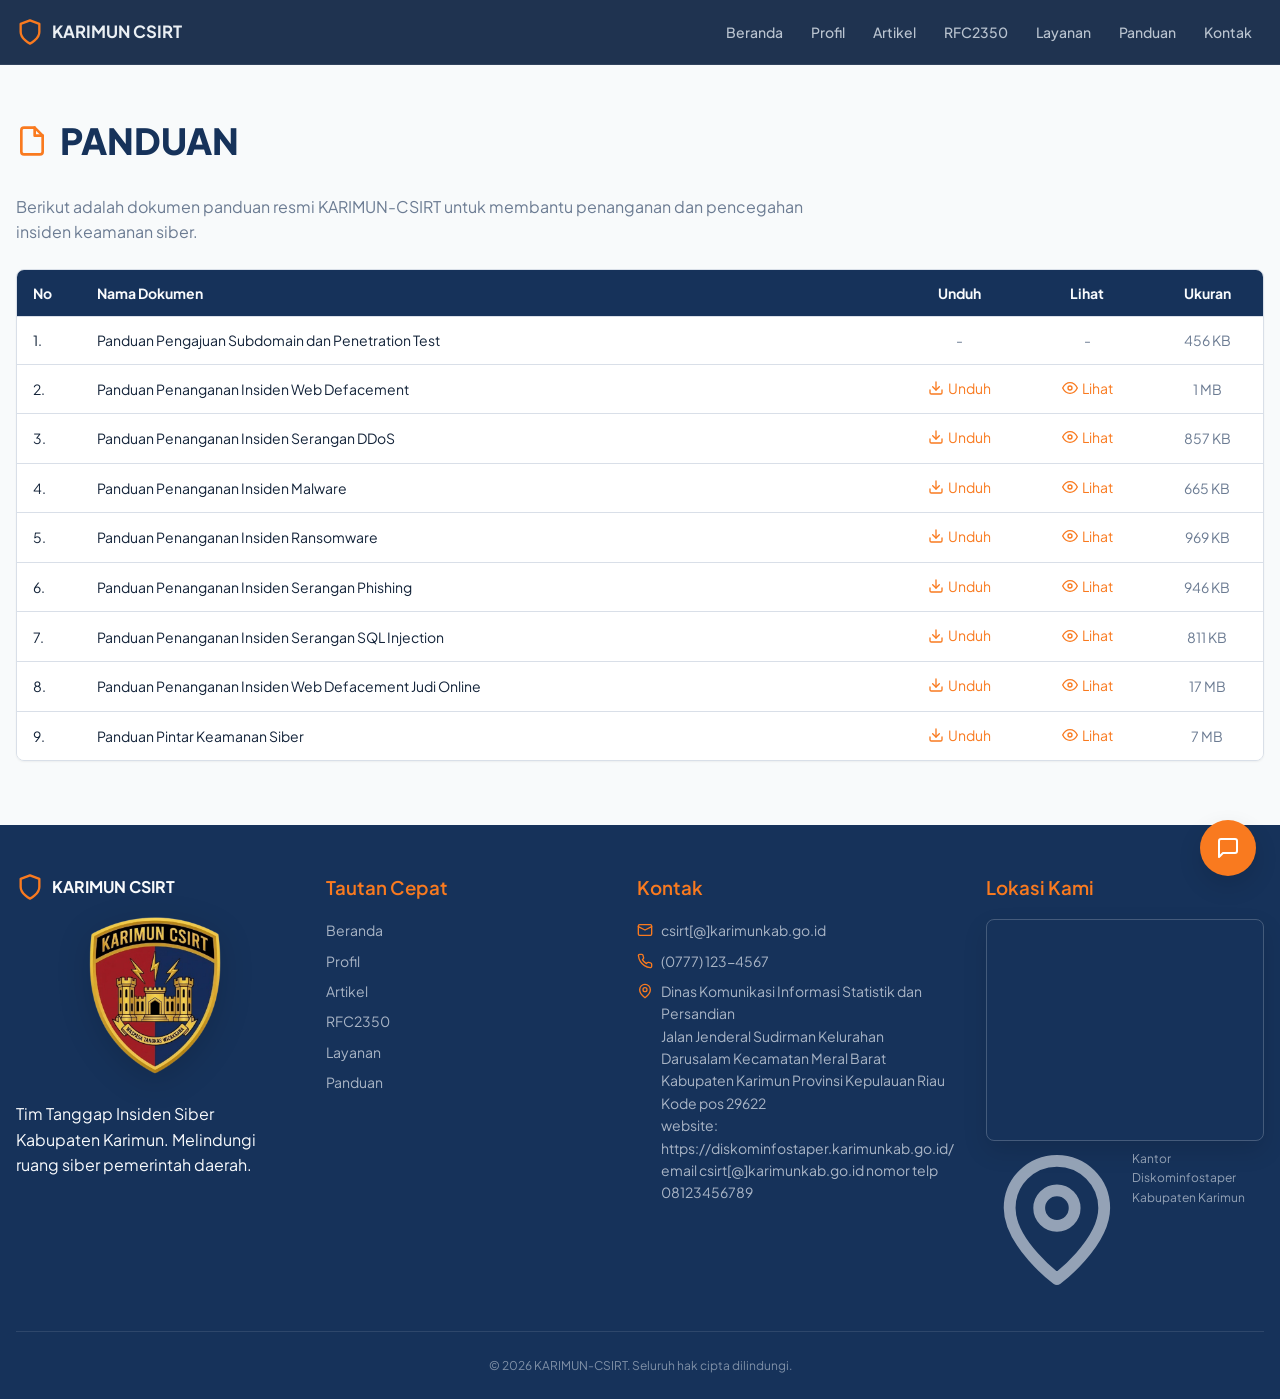
==== commit 75727766: "Update panduan.html" ====
--- a/panduan.html
+++ b/panduan.html
@@ -74,6 +74,7 @@
       <div>
         <div class="footer-brand"><svg viewBox="0 0 24 24" fill="none" stroke="currentColor" stroke-width="2" stroke-linecap="round" stroke-linejoin="round"><path d="M12 22s8-4 8-10V5l-8-3-8 3v7c0 6 8 10 8 10z"/></svg><span>KARIMUN CSIRT</span></div>
         <p style="font-size:.875rem; color: rgba(232,237,243,.7); line-height:1.6;">
+          <div class="profil-logo"><img src="assets/karimun-csirt-logo.png" alt="Logo KARIMUN-CSIRT"></div>
           Tim Tanggap Insiden Siber Kabupaten Karimun. Melindungi ruang siber pemerintah daerah.
         </p>
       </div>
--- a/css/styles.css
+++ b/css/styles.css
@@ -0,0 +1,251 @@
+/* KARIMUN-CSIRT — Plain CSS (semantic tokens via CSS variables) */
+@import url('https://fonts.googleapis.com/css2?family=Plus+Jakarta+Sans:wght@400;500;600;700;800&display=swap');
+
+:root {
+  --background: hsl(210 30% 98%);
+  --foreground: hsl(215 50% 15%);
+  --card: hsl(0 0% 100%);
+  --muted: hsl(210 20% 95%);
+  --muted-foreground: hsl(215 15% 50%);
+  --primary: hsl(215 60% 22%);
+  --primary-foreground: hsl(210 40% 98%);
+  --accent: hsl(25 95% 55%);
+  --accent-foreground: hsl(0 0% 100%);
+  --secondary: hsl(210 30% 94%);
+  --border: hsl(214 25% 88%);
+  --nav-bg: hsl(215 60% 18%);
+  --nav-foreground: hsl(210 30% 94%);
+  --badge-cyber: hsl(200 70% 50%);
+  --badge-warning: hsl(40 90% 55%);
+  --radius: 0.5rem;
+  --shadow-sm: 0 1px 2px rgba(0,0,0,.05);
+  --shadow-md: 0 4px 12px rgba(0,0,0,.08);
+  --shadow-lg: 0 10px 25px rgba(0,0,0,.12);
+}
+
+* { box-sizing: border-box; margin: 0; padding: 0; }
+html { scroll-behavior: smooth; }
+body {
+  font-family: 'Plus Jakarta Sans', sans-serif;
+  background: var(--background);
+  color: var(--foreground);
+  line-height: 1.6;
+  min-height: 100vh;
+}
+a { color: inherit; text-decoration: none; }
+img { display: block; max-width: 100%; height: auto; }
+
+.container { max-width: 1280px; margin: 0 auto; padding: 0 1rem; }
+
+/* ============== NAVBAR ============== */
+.navbar {
+  position: fixed; top: 0; left: 0; right: 0; z-index: 50;
+  background: rgba(20, 41, 71, 0.95);
+  backdrop-filter: blur(10px);
+  border-bottom: 1px solid rgba(255,255,255,.08);
+}
+.nav-inner { display: flex; align-items: center; justify-content: space-between; height: 64px; }
+.nav-brand { display: flex; align-items: center; gap: .5rem; color: var(--nav-foreground); font-weight: 700; font-size: 1.05rem; }
+.nav-brand svg { color: var(--accent); width: 28px; height: 28px; }
+.nav-menu { display: none; list-style: none; gap: .25rem; align-items: center; }
+.nav-menu a { color: rgba(225,232,240,.8); padding: .5rem .75rem; border-radius: 6px; font-size: .875rem; font-weight: 500; transition: color .2s; }
+.nav-menu a:hover { color: var(--accent); }
+.nav-toggle { background: none; border: none; color: var(--nav-foreground); cursor: pointer; padding: .25rem; }
+.nav-toggle svg { width: 24px; height: 24px; }
+.nav-mobile { display: none; background: var(--nav-bg); border-top: 1px solid rgba(255,255,255,.08); }
+.nav-mobile.open { display: block; }
+.nav-mobile ul { list-style: none; padding: .5rem 0; }
+.nav-mobile a { display: block; padding: .75rem 1.5rem; color: rgba(225,232,240,.8); font-size: .875rem; font-weight: 500; }
+.nav-mobile a:hover { color: var(--accent); background: rgba(255,255,255,.04); }
+
+@media (min-width: 768px) {
+  .nav-menu { display: flex; }
+  .nav-toggle { display: none; }
+  .nav-mobile { display: none !important; }
+}
+
+/* ============== BUTTONS ============== */
+.btn { white-space: nowrap;
+  display: inline-flex; align-items: center; justify-content: center; gap: .5rem;
+  border-radius: var(--radius); font-weight: 600; font-size: .875rem;
+  padding: .625rem 1rem; border: none; cursor: pointer; transition: all .2s;
+  text-decoration: none;
+}
+.btn-lg { padding: .75rem 2rem; font-size: 1rem; }
+.btn-sm { padding: .5rem .75rem; font-size: .75rem; }
+.btn-accent { background: var(--accent); color: var(--accent-foreground); }
+.btn-accent:hover { background: hsl(25 95% 50%); }
+.btn-primary { background: var(--primary); color: var(--primary-foreground); }
+.btn-primary:hover { background: var(--accent); color: var(--accent-foreground); }
+.btn-outline { background: transparent; color: var(--foreground); border: 1px solid var(--border); }
+.btn-outline:hover { background: var(--secondary); }
+
+/* ============== HERO ============== */
+.hero {
+  position: relative; min-height: 70vh; display: flex; align-items: center; justify-content: center;
+  overflow: hidden;
+}
+.hero-bg { position: absolute; inset: 0; background: url('../assets/hero-bg.jpg') center/cover no-repeat; }
+.hero-overlay { position: absolute; inset: 0; background: rgba(20,41,71,.7); }
+.hero-content { position: relative; z-index: 1; text-align: center; padding: 8rem 1rem; max-width: 800px; margin: 0 auto; }
+.hero-content h1 {
+  font-size: clamp(2.25rem, 5vw, 3.75rem);
+  font-weight: 800; color: var(--primary-foreground); margin-bottom: 1.5rem;
+  animation: fade-in-up .6s ease-out both;
+}
+.hero-content p {
+  color: rgba(232,237,243,.85); font-size: 1rem; max-width: 640px; margin: 0 auto 2rem;
+  animation: fade-in-up .6s ease-out .15s both;
+}
+.hero-cta { display: flex; flex-direction: column; gap: .75rem; justify-content: center; animation: fade-in-up .6s ease-out .3s both; }
+@media (min-width: 640px) { .hero-cta { flex-direction: row; } }
+
+/* ============== SECTIONS ============== */
+section { padding: 5rem 0; }
+.section-title { text-align: center; font-size: 1.875rem; font-weight: 700; margin-bottom: .5rem; color: var(--foreground); }
+.section-subtitle { text-align: center; color: var(--muted-foreground); margin-bottom: 3rem; }
+.text-accent { color: var(--accent); }
+.bg-secondary { background: hsl(210 30% 94% / .5); }
+
+/* ============== PROFIL ============== */
+.profil-wrap { max-width: 920px; margin: 0 auto; }
+.profil-logo { display: flex; justify-content: center; margin-bottom: 1.5rem; }
+.profil-logo img { height: 8rem; width: auto; filter: drop-shadow(0 8px 16px rgba(0,0,0,.15)); }
+@media (min-width: 768px) { .profil-logo img { height: 10rem; } }
+.profil-card { background: var(--card); border: 1px solid var(--border); border-radius: 12px; padding: 2rem; box-shadow: var(--shadow-sm); }
+@media (min-width: 768px) { .profil-card { padding: 2.5rem; } }
+.profil-text { color: var(--muted-foreground); text-align: justify; }
+.profil-text p { margin-bottom: 1rem; }
+.profil-text strong { color: var(--foreground); }
+.profil-highlights { display: grid; grid-template-columns: 1fr; gap: 1rem; margin-top: 2.5rem; padding-top: 2rem; border-top: 1px solid var(--border); }
+@media (min-width: 640px) { .profil-highlights { grid-template-columns: repeat(2, 1fr); } }
+.highlight { display: flex; gap: 1rem; padding: 1rem; border-radius: 8px; background: hsl(210 30% 94% / .5); }
+.highlight-icon { width: 40px; height: 40px; border-radius: 8px; background: hsl(25 95% 55% / .1); display: flex; align-items: center; justify-content: center; flex-shrink: 0; color: var(--accent); }
+.highlight-icon svg { width: 20px; height: 20px; }
+.highlight h4 { font-size: .875rem; font-weight: 600; color: var(--foreground); margin-bottom: .25rem; }
+.highlight p { font-size: .875rem; color: var(--muted-foreground); margin: 0; }
+
+/* ============== SERVICES ============== */
+.services-grid { display: grid; grid-template-columns: 1fr; gap: 1.5rem; }
+@media (min-width: 640px) { .services-grid { grid-template-columns: repeat(2, 1fr); } }
+@media (min-width: 1024px) { .services-grid { grid-template-columns: repeat(4, 1fr); } }
+.service-card { background: var(--card); border: 1px solid var(--border); border-radius: var(--radius); padding: 1.5rem; box-shadow: var(--shadow-sm); transition: box-shadow .2s; }
+.service-card:hover { box-shadow: var(--shadow-md); }
+.service-icon { width: 48px; height: 48px; border-radius: 8px; background: hsl(25 95% 55% / .1); display: flex; align-items: center; justify-content: center; margin-bottom: 1rem; color: var(--accent); }
+.service-icon svg { width: 24px; height: 24px; }
+.service-card h3 { font-weight: 600; margin-bottom: .5rem; }
+.service-card p { font-size: .875rem; color: var(--muted-foreground); }
+
+/* ============== ARTICLES ============== */
+.articles-grid { display: grid; grid-template-columns: 1fr; gap: 1.5rem; }
+@media (min-width: 768px) { .articles-grid { grid-template-columns: repeat(2, 1fr); } }
+@media (min-width: 1024px) { .articles-grid { grid-template-columns: repeat(3, 1fr); } }
+.article-card { background: var(--card); border: 1px solid var(--border); border-radius: var(--radius); overflow: hidden; box-shadow: var(--shadow-sm); transition: box-shadow .3s; }
+.article-card:hover { box-shadow: var(--shadow-lg); }
+.article-thumb { height: 192px; display: flex; align-items: center; justify-content: center; font-size: 3rem; }
+.article-thumb.cyber { background: hsl(200 70% 50% / .2); }
+.article-thumb.warning { background: hsl(40 90% 55% / .2); }
+.article-body { padding: 1.25rem; }
+.badge { display: inline-block; padding: .25rem .625rem; border-radius: 9999px; font-size: .7rem; font-weight: 500; margin-bottom: .75rem; border: 1px solid; }
+.badge.cyber { background: hsl(200 70% 50% / .15); color: var(--badge-cyber); border-color: hsl(200 70% 50% / .3); }
+.badge.warning { background: hsl(40 90% 55% / .15); color: var(--badge-warning); border-color: hsl(40 90% 55% / .3); }
+.article-card h3 { font-weight: 700; margin-bottom: .5rem; line-height: 1.3; }
+.article-card h3:hover { color: var(--accent); }
+.article-meta { font-size: .75rem; color: var(--muted-foreground); margin-bottom: .75rem; }
+.article-excerpt { font-size: .875rem; color: var(--muted-foreground); margin-bottom: 1rem; }
+
+/* ============== FOOTER ============== */
+.footer { background: var(--primary); color: var(--primary-foreground); padding: 3rem 0 1.5rem; }
+.footer-grid { display: grid; grid-template-columns: 1fr; gap: 2rem; }
+@media (min-width: 768px) { .footer-grid { grid-template-columns: repeat(2, 1fr); } }
+@media (min-width: 1024px) { .footer-grid { grid-template-columns: repeat(4, 1fr); } }
+.footer h3 { color: var(--accent); font-weight: 600; margin-bottom: 1rem; }
+.footer ul { list-style: none; }
+.footer ul li { font-size: .875rem; color: rgba(232,237,243,.7); margin-bottom: .5rem; }
+.footer ul li a:hover { color: var(--accent); }
+.footer-brand { display: flex; align-items: center; gap: .5rem; margin-bottom: 1rem; font-weight: 700; }
+.footer-brand svg { color: var(--accent); width: 28px; height: 28px; }
+.footer-contact li { display: flex; gap: .5rem; align-items: flex-start; }
+.footer-contact svg { color: var(--accent); width: 16px; height: 16px; flex-shrink: 0; margin-top: 3px; }
+.footer-map { border-radius: 8px; overflow: hidden; border: 1px solid rgba(255,255,255,.2); box-shadow: var(--shadow-lg); }
+.footer-map iframe { width: 100%; height: 220px; border: 0; display: block; }
+.footer-bottom { border-top: 1px solid rgba(255,255,255,.1); margin-top: 2.5rem; padding-top: 1.5rem; text-align: center; font-size: .75rem; color: rgba(232,237,243,.5); }
+
+/* ============== CHATBOT ============== */
+.chat-fab {
+  position: fixed; bottom: 1.5rem; right: 1.5rem; z-index: 50;
+  width: 56px; height: 56px; border-radius: 50%;
+  background: var(--accent); color: var(--accent-foreground);
+  border: none; cursor: pointer; box-shadow: var(--shadow-lg);
+  display: flex; align-items: center; justify-content: center;
+  transition: transform .2s;
+}
+.chat-fab:hover { transform: scale(1.05); }
+.chat-fab svg { width: 24px; height: 24px; }
+.chat-window {
+  position: fixed; bottom: 6rem; right: 1.5rem; z-index: 50;
+  width: 340px; max-width: calc(100vw - 3rem); max-height: 70vh;
+  background: var(--card); border: 1px solid var(--border); border-radius: 12px;
+  box-shadow: 0 20px 40px rgba(0,0,0,.2);
+  display: none; flex-direction: column; overflow: hidden;
+  animation: fade-in-up .3s ease-out;
+}
+.chat-window.open { display: flex; }
+@media (min-width: 640px) { .chat-window { width: 380px; } }
+.chat-header { background: var(--primary); color: var(--primary-foreground); padding: .75rem 1rem; display: flex; align-items: center; gap: .5rem; }
+.chat-header svg { width: 20px; height: 20px; }
+.chat-header strong { font-size: .875rem; display: block; }
+.chat-header small { font-size: .75rem; opacity: .7; }
+.chat-messages { flex: 1; overflow-y: auto; padding: 1rem; min-height: 250px; display: flex; flex-direction: column; gap: .75rem; }
+.chat-msg { max-width: 80%; padding: .5rem .75rem; border-radius: 8px; font-size: .875rem; line-height: 1.4; }
+.chat-msg.user { align-self: flex-end; background: var(--accent); color: var(--accent-foreground); border-bottom-right-radius: 0; }
+.chat-msg.bot { align-self: flex-start; background: var(--secondary); color: var(--foreground); border-bottom-left-radius: 0; }
+.chat-input-row { border-top: 1px solid var(--border); padding: .75rem; display: flex; gap: .5rem; }
+.chat-input-row input {
+  flex: 1; background: var(--muted); border: none; border-radius: 8px; padding: .5rem .75rem;
+  font-size: .875rem; outline: none; color: var(--foreground); font-family: inherit;
+}
+.chat-input-row button { background: var(--accent); color: var(--accent-foreground); border: none; border-radius: 8px; width: 38px; height: 38px; cursor: pointer; display: flex; align-items: center; justify-content: center; }
+.chat-input-row button svg { width: 16px; height: 16px; }
+
+/* ============== PAGE GENERIC ============== */
+.page-main { padding: 7rem 0 4rem; min-height: calc(100vh - 200px); }
+.page-title { display: flex; align-items: center; gap: .75rem; margin-bottom: 1.5rem; }
+.page-title svg { width: 32px; height: 32px; color: var(--accent); }
+.page-title h1 { font-size: clamp(1.75rem, 4vw, 2.25rem); font-weight: 800; color: var(--primary); }
+.page-lead { color: var(--muted-foreground); margin-bottom: 1.5rem; max-width: 800px; }
+
+/* RFC2350 PDF */
+.pdf-frame { width: 100%; border: 1px solid var(--border); border-radius: 8px; overflow: hidden; box-shadow: var(--shadow-sm); background: var(--card); }
+.pdf-frame object, .pdf-frame iframe { width: 100%; height: 80vh; display: block; border: 0; }
+.page-actions { display: flex; flex-wrap: wrap; gap: .75rem; margin-bottom: 1.5rem; }
+
+/* Panduan table */
+.panduan-table-wrap { overflow-x: auto; border: 1px solid var(--border); border-radius: 8px; box-shadow: var(--shadow-sm); }
+.panduan-table { width: 100%; border-collapse: collapse; font-size: .875rem; background: var(--card); }
+.panduan-table thead { background: var(--primary); color: var(--primary-foreground); }
+.panduan-table th, .panduan-table td { padding: .75rem 1rem; text-align: left; }
+.panduan-table th.center, .panduan-table td.center { text-align: center; }
+.panduan-table tbody tr { border-top: 1px solid var(--border); transition: background .2s; }
+.panduan-table tbody tr:hover { background: hsl(210 20% 95% / .5); }
+.panduan-table a { color: var(--accent); display: inline-flex; align-items: center; gap: .25rem; }
+.panduan-table a:hover { text-decoration: underline; }
+.panduan-table svg { width: 16px; height: 16px; }
+.panduan-table .muted { color: var(--muted-foreground); }
+.panduan-mobile { display: none; }
+@media (max-width: 767px) {
+  .panduan-table-wrap { display: none; }
+  .panduan-mobile { display: flex; flex-direction: column; gap: .75rem; }
+  .panduan-mobile-card { background: var(--card); border: 1px solid var(--border); border-radius: 8px; padding: 1rem; }
+  .panduan-mobile-card h3 { font-weight: 600; color: var(--primary); margin-bottom: .25rem; }
+  .panduan-mobile-card .meta { font-size: .75rem; color: var(--muted-foreground); margin-bottom: .75rem; }
+  .panduan-mobile-card .actions { display: flex; gap: .5rem; }
+  .panduan-mobile-card .actions .btn { flex: 1; }
+}
+
+/* ============== ANIMATIONS ============== */
+@keyframes fade-in-up {
+  from { opacity: 0; transform: translateY(20px); }
+  to { opacity: 1; transform: translateY(0); }
+}
+.animate-fade-in-up { animation: fade-in-up .5s ease-out both; }
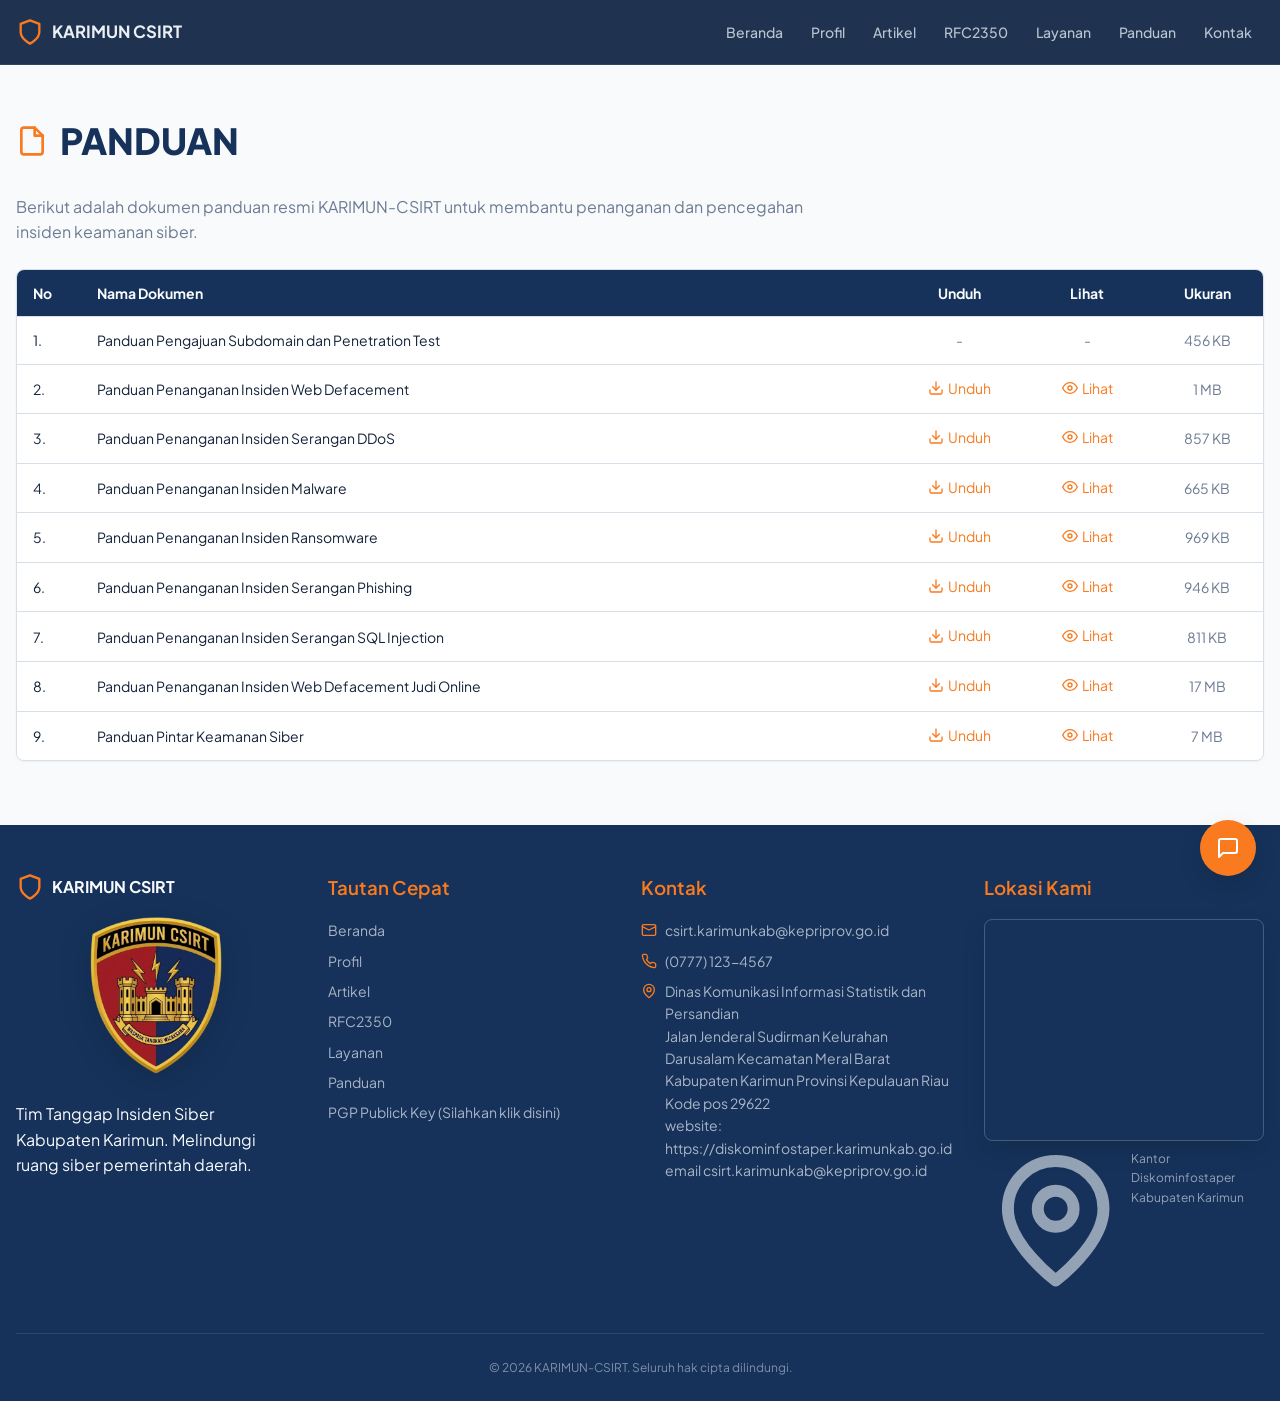
==== commit 40d24e4e: "Update panduan.html" ====
--- a/panduan.html
+++ b/panduan.html
@@ -75,6 +75,7 @@
         <div class="footer-brand"><svg viewBox="0 0 24 24" fill="none" stroke="currentColor" stroke-width="2" stroke-linecap="round" stroke-linejoin="round"><path d="M12 22s8-4 8-10V5l-8-3-8 3v7c0 6 8 10 8 10z"/></svg><span>KARIMUN CSIRT</span></div>
         <p style="font-size:.875rem; color: rgba(232,237,243,.7); line-height:1.6;">
           <div class="profil-logo"><img src="assets/karimun-csirt-logo.png" alt="Logo KARIMUN-CSIRT"></div>
+           
           Tim Tanggap Insiden Siber Kabupaten Karimun. Melindungi ruang siber pemerintah daerah.
         </p>
       </div>
@@ -85,19 +86,21 @@
 <li><a href="index.html#artikel">Artikel</a></li>
 <li><a href="rfc2350.html">RFC2350</a></li>
 <li><a href="index.html#layanan">Layanan</a></li>
-<li><a href="panduan.html">Panduan</a></li></ul>
+<li><a href="panduan.html">Panduan</a></li>
+<li><a href="assets/csirtkarimunkabpgppublickey.asc">PGP Publick Key (Silahkan klik disini)</a></li></ul> 
+        
       </div>
       <div>
         <h3>Kontak</h3>
         <ul class="footer-contact">
-          <li><svg viewBox="0 0 24 24" fill="none" stroke="currentColor" stroke-width="2" stroke-linecap="round" stroke-linejoin="round"><rect x="2" y="4" width="20" height="16" rx="2"/><path d="m22 7-10 5L2 7"/></svg><span>csirt[@]karimunkab.go.id</span></li>
+          <li><svg viewBox="0 0 24 24" fill="none" stroke="currentColor" stroke-width="2" stroke-linecap="round" stroke-linejoin="round"><rect x="2" y="4" width="20" height="16" rx="2"/><path d="m22 7-10 5L2 7"/></svg><span>csirt.karimunkab@kepriprov.go.id</span></li>
           <li><svg viewBox="0 0 24 24" fill="none" stroke="currentColor" stroke-width="2" stroke-linecap="round" stroke-linejoin="round"><path d="M22 16.92v3a2 2 0 0 1-2.18 2 19.79 19.79 0 0 1-8.63-3.07 19.5 19.5 0 0 1-6-6 19.79 19.79 0 0 1-3.07-8.67A2 2 0 0 1 4.11 2h3a2 2 0 0 1 2 1.72c.13.96.37 1.9.72 2.81a2 2 0 0 1-.45 2.11L8.09 9.91a16 16 0 0 0 6 6l1.27-1.27a2 2 0 0 1 2.11-.45c.91.35 1.85.59 2.81.72A2 2 0 0 1 22 16.92z"/></svg><span>(0777) 123-4567</span></li>
           <li><svg viewBox="0 0 24 24" fill="none" stroke="currentColor" stroke-width="2" stroke-linecap="round" stroke-linejoin="round"><path d="M20 10c0 6-8 12-8 12s-8-6-8-12a8 8 0 0 1 16 0z"/><circle cx="12" cy="10" r="3"/></svg><span>
             Dinas Komunikasi Informasi Statistik dan Persandian<br>
             Jalan Jenderal Sudirman Kelurahan Darusalam Kecamatan Meral Barat<br>
             Kabupaten Karimun Provinsi Kepulauan Riau Kode pos 29622<br>
-            website: https://diskominfostaper.karimunkab.go.id/<br>
-            email csirt[@]karimunkab.go.id nomor telp 08123456789
+            website: https://diskominfostaper.karimunkab.go.id<br>
+            email csirt.karimunkab@kepriprov.go.id
           </span></li>
         </ul>
       </div>
